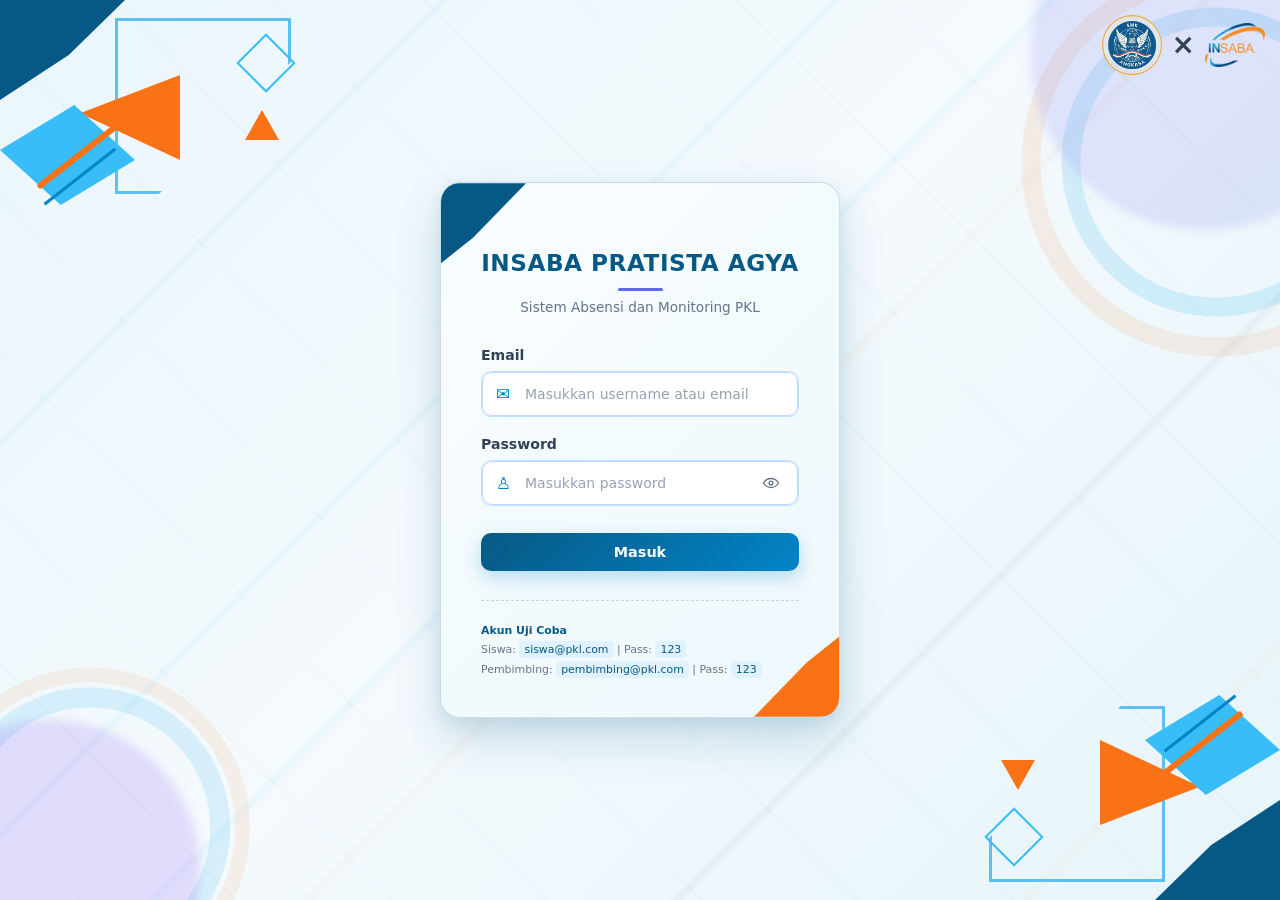
==== frontend/dashboard_admin.html @ 1a96eb21 "Update sistem PKL update delete pada dashboard pembibing, dashboard admin,penambahan foto tugas" ====
<!DOCTYPE html>
<html lang="id">
<head>
    <meta charset="UTF-8">
    <meta name="viewport" content="width=device-width, initial-scale=1.0">
    <title>Dashboard Admin - Sistem PKL</title>
    <link rel="stylesheet" href="css/style.css?v=1.6">
</head>
<body class="admin-page">

    <div class="admin-layout">

        <!-- Sidebar -->
        <aside class="admin-sidebar">
            <div class="sidebar-brand">
                <h2>PKL Admin</h2>
                <p>Sistem Monitoring PKL</p>
            </div>

            <nav class="sidebar-menu">
                <button type="button" class="sidebar-link active"
                    data-halaman="dashboard">
                    Dashboard
                </button>

                <button type="button" class="sidebar-link"
                    data-halaman="rekap-absensi">
                    Rekap Absensi
                </button>

                <button type="button" class="sidebar-link"
                    data-halaman="data-siswa">
                    Data Siswa
                </button>

                <button type="button" class="sidebar-link"
                    data-halaman="data-pembimbing">
                    Data Pembimbing
                </button>

                <button type="button" class="sidebar-link"
                    data-halaman="rekap-tugas">
                    Rekap Tugas
                </button>
            </nav>

            <div class="sidebar-footer">
                <button type="button" class="btn btn-danger"
                    id="btnLogout">
                    Keluar
                </button>
            </div>
        </aside>

        <!-- Area utama -->
        <div class="admin-content">

            <header class="navbar">
                <h3 id="judulHalaman">Dashboard Admin</h3>

                <div class="user-profile">
                    <div id="realtime-clock" class="realtime-clock">
                        <div id="clock-time">00:00:00 WIB</div>
                        <div id="clock-date">Memuat tanggal...</div>
                    </div>

                    <span id="adminNama">Admin</span>
                </div>
            </header>

            <main class="container">

                <!-- Dashboard -->
                <section class="admin-halaman" id="halaman-dashboard">
                    <section class="card">
                        <h2>Selamat Datang, <span id="adminNamaDashboard">Admin</span></h2>
                        <p>
                            Halaman ini digunakan untuk memantau data siswa,
                            pembimbing, dan rekap tugas PKL.
                        </p>
                        <p>
                            Admin hanya dapat melihat data dan tidak dapat
                            menambah, mengubah, atau menghapus data.
                        </p>
                    </section>

                    <section class="card">
                        <h2>Ringkasan Data</h2>

                        <div class="form-grid">
                            <div class="card">
                                <h3>Total Siswa</h3>
                                <h2 id="totalSiswa">-</h2>
                            </div>

                            <div class="card">
                                <h3>Total Pembimbing</h3>
                                <h2 id="totalPembimbing">-</h2>
                            </div>

                            <div class="card">
                                <h3>Total Tugas</h3>
                                <h2 id="totalTugas">-</h2>
                            </div>

                            <div class="card">
                                <h3>Tugas Selesai</h3>
                                <h2 id="tugasSelesai">-</h2>
                            </div>
                        </div>
                    </section>
                </section>

                <!-- Rekap Absensi -->
                <section class="admin-halaman" id="halaman-rekap-absensi" hidden>
                    <section class="card">
                        <h2>Rekap Absensi</h2>
                        <p>
                            Halaman untuk melihat data kehadiran siswa PKL.
                        </p>

                        <div class="table-responsive">
                            <table class="table">
                                <thead>
                                    <tr>
                                        <th>No.</th>
                                        <th>Nama Siswa</th>
                                        <th>Tanggal</th>
                                        <th>Jam Masuk</th>
                                        <th>Jam Keluar</th>
                                        <th>Status</th>
                                    </tr>
                                </thead>
                                <tbody id="tabelRekapAbsensi">
                                    <tr>
                                        <td colspan="6">
                                            Data absensi akan ditampilkan setelah
                                            dihubungkan ke backend.
                                        </td>
                                    </tr>
                                </tbody>
                            </table>
                        </div>
                    </section>
                </section>

                <!-- Data Siswa -->
                <section class="admin-halaman" id="halaman-data-siswa" hidden>
                    <section class="card" id="bagianDataSiswa">
                        <h2>Data Siswa</h2>
                        <p>Daftar siswa yang terdaftar dalam sistem PKL.</p>

                        <div class="table-responsive">
                            <table class="table">
                                <thead>
                                    <tr>
                                        <th>No.</th>
                                        <th>Nama Siswa</th>
                                        <th>NIS</th>
                                        <th>Kelas</th>
                                    </tr>
                                </thead>
                                <tbody id="tabelDataSiswa">
                                    <tr>
                                        <td colspan="4">
                                            Data siswa akan ditampilkan di sini.
                                        </td>
                                    </tr>
                                </tbody>
                            </table>
                        </div>
                    </section>
                </section>

                <!-- Data Pembimbing -->
                <section class="admin-halaman" id="halaman-data-pembimbing" hidden>
                    <section class="card" id="bagianDataPembimbing">
                        <h2>Data Pembimbing</h2>
                        <p>Daftar pembimbing yang terdaftar dalam sistem PKL.</p>

                        <div class="table-responsive">
                            <table class="table">
                                <thead>
                                    <tr>
                                        <th>No.</th>
                                        <th>Nama Pembimbing</th>
                                        <th>Asal Daerah</th>
                                        <th>Nomor Telepon</th>
                                    </tr>
                                </thead>
                                <tbody id="tabelDataPembimbing">
                                    <tr>
                                        <td colspan="4">
                                            Data pembimbing akan ditampilkan di sini.
                                        </td>
                                    </tr>
                                </tbody>
                            </table>
                        </div>
                    </section>
                </section>

                <!-- Rekap Tugas -->
                <section class="admin-halaman" id="halaman-rekap-tugas" hidden>
                    <section class="card" id="bagianRekapTugas">
                        <h2>Rekap Tugas PKL</h2>
                        <p>Pilih periode untuk melihat rekap tugas siswa.</p>

                        <div class="form-group">
                            <label for="periodeRekap">Periode Rekap</label>
                            <select id="periodeRekap">
                                <option value="hari">Harian</option>
                                <option value="minggu">Mingguan</option>
                                <option value="bulan">Bulanan</option>
                                <option value="semua">Keseluruhan</option>
                            </select>
                        </div>

                        <div class="form-grid">
                            <div class="form-group">
                                <label for="tanggalMulaiRekap">Tanggal Mulai</label>
                                <input type="date" id="tanggalMulaiRekap">
                            </div>

                            <div class="form-group">
                                <label for="tanggalAkhirRekap">Tanggal Selesai</label>
                                <input type="date" id="tanggalAkhirRekap">
                            </div>
                        </div>

                        <button type="button" class="btn btn-primary"
                            id="btnTampilkanRekap">
                            Tampilkan Rekap
                        </button>

                        <div class="table-responsive" style="margin-top: 1.5rem;">
                            <table class="table">
                                <thead>
                                    <tr>
                                        <th>No.</th>
                                        <th>Nama Siswa</th>
                                        <th>Judul Tugas</th>
                                        <th>Tanggal Mulai</th>
                                        <th>Deadline</th>
                                        <th>Status Progres</th>
                                    </tr>
                                </thead>
                                <tbody id="tabelRekapTugas">
                                    <tr>
                                        <td colspan="6">
                                            Data rekap akan ditampilkan di sini.
                                        </td>
                                    </tr>
                                </tbody>
                            </table>
                        </div>
                    </section>

                    <section class="card">
                        <h2>Ringkasan Status Tugas</h2>

                        <div class="table-responsive">
                            <table class="table">
                                <thead>
                                    <tr>
                                        <th>Status</th>
                                        <th>Jumlah Tugas</th>
                                    </tr>
                                </thead>
                                <tbody id="tabelStatusTugas">
                                    <tr>
                                        <td>Belum Mulai</td>
                                        <td id="jumlahPending">-</td>
                                    </tr>
                                    <tr>
                                        <td>Sedang Dikerjakan</td>
                                        <td id="jumlahProses">-</td>
                                    </tr>
                                    <tr>
                                        <td>Selesai</td>
                                        <td id="jumlahSelesai">-</td>
                                    </tr>
                                </tbody>
                            </table>
                        </div>
                    </section>
                </section>

            </main>
        </div>
    </div>

    <script src="js/api.js"></script>
    <script src="js/main.js"></script>
</body>
</html>
---- frontend/css/style.css ----
/* ==========================================
   1. COLOR VARIABLES
   ========================================== */
:root {
  --siswa-nav-bg: linear-gradient(135deg, #075985 0%, #0284c7 100%);
  --siswa-primary: #2563eb;
   --pembimbing-primary: #f97316;
  --pembimbing-primary-dark: #ea580c;
  --pembimbing-primary-light: #fff7ed;
  --pembimbing-border: #fed7aa;

  --siswa-primary-hover: #1d4ed8;
  --siswa-card-border: #bae6fd;
  --siswa-header-text: #1e3a8a;
  --siswa-accent-bg: #eff6ff;
  --siswa-focus-ring: rgba(37, 99, 235, 0.2);

  --color-success: #10b981;
  --color-warning: #f59e0b;
  --color-danger: #ef4444;
  --text-dark: #0f172a;
  --text-muted: #64748b;
}

/* ==========================================
   2. BASE RESET & BACKGROUND PATTERN
   ========================================== */
* {
  box-sizing: border-box;
  margin: 0;
  padding: 0;
  font-family: 'Poppins', 'Inter', 'Segoe UI', system-ui, sans-serif;
}

/* Pattern Background */
body.siswa-page.siswa-bg-pattern {
  min-height: 100vh;

  background:

    /* GARIS DIAGONAL CYAN */
    linear-gradient(
      135deg,
      transparent 0%,
      transparent 18%,
      rgba(14, 165, 233, 0.09) 18.2%,
      rgba(14, 165, 233, 0.09) 18.6%,
      transparent 18.8%
    ),

    /* GARIS DIAGONAL BIRU */
    linear-gradient(
      135deg,
      transparent 0%,
      transparent 42%,
      rgba(7, 89, 133, 0.07) 42.2%,
      rgba(7, 89, 133, 0.07) 42.6%,
      transparent 42.8%
    ),

    /* GARIS DIAGONAL ORANGE */
    linear-gradient(
      135deg,
      transparent 0%,
      transparent 65%,
      rgba(249, 115, 22, 0.08) 65.2%,
      rgba(249, 115, 22, 0.08) 65.6%,
      transparent 65.8%
    ),

    /* POLA GEOMETRI TIPIS */
    repeating-linear-gradient(
      45deg,
      transparent 0,
      transparent 75px,
      rgba(7, 89, 133, 0.025) 76px,
      rgba(7, 89, 133, 0.025) 77px,
      transparent 78px,
      transparent 150px
    ),

    /* LINGKARAN CYAN KANAN ATAS */
    radial-gradient(
      circle at 100% 0%,
      transparent 0,
      transparent 120px,
      rgba(14, 165, 233, 0.14) 121px,
      rgba(14, 165, 233, 0.14) 140px,
      transparent 141px
    ),

    /* LINGKARAN ORANGE KANAN ATAS */
    radial-gradient(
      circle at 100% 0%,
      transparent 0,
      transparent 155px,
      rgba(249, 115, 22, 0.09) 156px,
      rgba(249, 115, 22, 0.09) 172px,
      transparent 173px
    ),

    /* LINGKARAN CYAN KIRI BAWAH */
    radial-gradient(
      circle at 0% 100%,
      transparent 0,
      transparent 115px,
      rgba(56, 189, 248, 0.14) 116px,
      rgba(56, 189, 248, 0.14) 138px,
      transparent 139px
    ),

    /* LINGKARAN ORANGE KIRI BAWAH */
    radial-gradient(
      circle at 0% 100%,
      transparent 0,
      transparent 145px,
      rgba(249, 115, 22, 0.08) 146px,
      rgba(249, 115, 22, 0.08) 160px,
      transparent 161px
    ),

    /* WARNA DASAR */
    linear-gradient(
      135deg,
      #dff4fc 0%,
      #f3fafe 45%,
      #ffffff 60%,
      #e8f7fc 100%
    );

  background-attachment: fixed;
}

/* Layout Dashboard */
body.siswa-page {
  min-height: 100vh;
  color: #334155;
  display: block;
}

.container {
  max-width: 1100px;
  margin: 2.5rem auto;
  padding: 0 1.5rem;
  display: flex;
  flex-direction: column;
  gap: 2rem;
}

/* ==========================================
   3. AUTH / LOGIN PAGE (PASTI KETENGAH)
   ========================================== */
body.login-page {
  min-height: 100vh;
  display: flex !important;
  justify-content: center !important;
  align-items: center !important;
  margin: 0;
  padding: 1rem;
}

.auth-container {
  width: 100%;
  max-width: 420px;
  display: flex;
  justify-content: center;
}

.auth-card {
  width: 100%;
  background: #ffffff;
  padding: 2.5rem 2rem;
  border-radius: 16px;
  border: 1px solid var(--siswa-card-border);
  border-top: 5px solid var(--siswa-primary);
  box-shadow: 0 10px 25px -5px rgba(2, 132, 199, 0.15);
}

.auth-card h2 {
  font-size: 1.5rem;
  color: var(--siswa-header-text);
  font-weight: 700;
  margin-bottom: 0.3rem;
}

.subtitle {
  font-size: 0.88rem;
  color: var(--text-muted);
  margin-bottom: 1.8rem;
}

.form-group {
  margin-bottom: 1.2rem;
}

label {
  display: block;
  font-size: 0.88rem;
  font-weight: 600;
  color: #475569;
  margin-bottom: 0.5rem;
}

input {
  width: 100%;
  padding: 0.75rem 1rem;
  border: 1.5px solid #cbd5e1;
  border-radius: 10px;
  font-size: 0.9rem;
  background-color: #f8fafc;
  color: var(--text-dark);
}

input:focus {
  outline: none;
  background-color: #ffffff;
  border-color: var(--siswa-primary);
  box-shadow: 0 0 0 4px var(--siswa-focus-ring);
}

.btn {
  padding: 0.75rem 1.5rem;
  border: none;
  border-radius: 8px;
  cursor: pointer;
  font-weight: 600;
  font-size: 0.9rem;
  display: inline-flex;
  align-items: center;
  justify-content: center;
}

.btn-primary {
  background: var(--siswa-primary);
  color: #ffffff;
  width: 100%;
  margin-top: 0.5rem;
}

.demo-info {
  margin-top: 1.8rem;
  padding-top: 1.2rem;
  border-top: 1px dashed #cbd5e1;
  color: #475569;
  font-size: 0.82rem;
  line-height: 1.5;
}

.demo-info code {
  background: #f1f5f9;
  padding: 2px 6px;
  border-radius: 4px;
  color: var(--siswa-primary);
}

/* ==========================================
   4. HEADER / NAVBAR (DASHBOARD)
   ========================================== */
.navbar {
  background: var(--siswa-nav-bg);
  color: #ffffff;
  padding: 1.1rem 2.5rem;
  display: flex;
  justify-content: space-between;
  align-items: center;
  box-shadow: 0 4px 15px rgba(30, 58, 138, 0.25);
  position: sticky;
  top: 0;
  z-index: 100;
}

.navbar h3 {
  font-size: 1.3rem;
  font-weight: 700;
  color: #ffffff;
}





.user-profile {
  display: flex;
  align-items: center;
  gap: 1rem;
}

/* ==========================================
   5. CARDS & GRID LAYOUT
   ========================================== */
.stats-grid {
  display: grid;
  grid-template-columns: repeat(auto-fit, minmax(220px, 1fr));
  gap: 1.2rem;
}

.card {
  background: rgba(255, 255, 255, 0.96);
  padding: 2.2rem;
  border-radius: 16px;
  border: 1px solid var(--siswa-card-border);
  border-top: 5px solid var(--siswa-primary);
  box-shadow: 0 10px 25px -5px rgba(2, 132, 199, 0.08);
}

.card h2 {
  font-size: 1.35rem;
  color: var(--siswa-header-text);
  font-weight: 700;
  margin-bottom: 1.5rem;
  padding-bottom: 0.75rem;
  border-bottom: 2px solid var(--siswa-accent-bg);
}

/* ==========================================
   6. TABLES & FORMS (DASHBOARD)
   ========================================== */
.table-responsive {
  overflow-x: auto;
  border-radius: 10px;
  border: 1px solid #e2e8f0;
  margin-top: 0.8rem;
  background: #ffffff;
}

.table {
  width: 100%;
  border-collapse: collapse;
  text-align: left;
}


.table th {
  background-color: #dce3eb;
  color: #334155;
  padding: 0.95rem 1.1rem;
  font-size: 0.85rem;
  font-weight: 600;
  border-bottom: 2px solid #c2ccd8;
}


.table td {
  padding: 0.95rem 1.1rem;
  border-top: 1px solid #e2e8f0;
  font-size: 0.9rem;
}

.table th,
.table td {
  border: 1px solid #cbd5e1;
}


/* Semua baris isi tabel: biru sangat lembut */
.table tbody td {
  background-color: #F3F8FD !important;
  color: #334155;
}

/* Efek hover: sedikit lebih biru */
.table tbody tr:hover td {
  background-color: #EAF3FC !important;
}



textarea {
  width: 100%;
  padding: 0.75rem 1rem;
  border: 1.5px solid #cbd5e1;
  border-radius: 10px;
  font-size: 0.9rem;
  background-color: #f8fafc;
}

/* ==========================================
   EKSKLUSIF DASHBOARD SISWA (DESAIN GAMBAR 2)
   ========================================== */

/* Aksen garis biru tegak di samping judul h2 */
.card h2 {
  position: relative;
  padding-left: 1rem;
  border-bottom: none;
}

.card h2::before {
  content: '';
  position: absolute;
  left: 0;
  top: 15%;
  bottom: 15%;
  width: 5px;
  background-color: #2563eb;
  border-radius: 4px;
}

/* Tombol Absen Masuk & Absen Keluar BERWARNA */
.absen-actions {
  display: flex;
  gap: 1rem;
  margin-bottom: 1.5rem;
}

.absen-actions .btn-success {
  background-color: #10b981 !important;
  color: #ffffff !important;
  border: none;
  border-radius: 8px;
  padding: 0.75rem 1.5rem;
  font-weight: 600;
  box-shadow: 0 4px 6px -1px rgba(16, 185, 129, 0.3);
}

.absen-actions .btn-warning {
  background-color: #f59e0b !important;
  color: #ffffff !important;
  border: none;
  border-radius: 8px;
  padding: 0.75rem 1.5rem;
  font-weight: 600;
  box-shadow: 0 4px 6px -1px rgba(245, 158, 11, 0.3);
}

/* Layout Form Absensi Menyamping (Grid 2 Kolom) */
.form-grid {
  display: grid;
  grid-template-columns: 1fr 2fr;
  gap: 1.2rem;
  margin-bottom: 1.5rem;
}

select#statusAbsen {
  width: 100%;
  padding: 0.75rem 1rem;
  border: 1.5px solid #cbd5e1;
  border-radius: 10px;
  font-size: 0.9rem;
  background-color: #f8fafc;
}

/* Tombol Logout Merah Presisi */
.btn-danger {
  background-color: #ef4444 !important;
  color: #ffffff !important;
  border: none;
  border-radius: 6px;
  padding: 0.5rem 1rem;
  font-weight: 600;
}

/* Pilihan style untuk memastikan card login tidak melebar */
.auth-container {
  width: 100% !important;
  max-width: 400px !important;
  margin: 0 auto !important;
}

.auth-card {
  width: 100% !important;
  max-width: 400px !important;
  box-sizing: border-box !important;
}

/* Fix Responsive Card untuk Window Sempit / Preview VS Code */
.auth-card {
  box-sizing: border-box !important;
  width: 100% !important;
  max-width: 400px !important;
  margin: 0 auto !important;
}

@media (max-width: 480px) {
  body.login-page {
    padding: 0.5rem !important;
  }
  
  .auth-card {
    padding: 1.5rem 1rem !important; /* Memperkecil padding agar tidak sesak di layar sempit */
  }
}

/* ==========================================
   LOGIN INDEX - INSABA PRATISTA AGYA
   ========================================== */

body.login-page {
  background:

  /* GARIS DIAGONAL BIRU */
linear-gradient(
  135deg,
  transparent 0%,
  transparent 20%,
  rgba(14, 165, 233, 0.045) 20.2%,
  rgba(14, 165, 233, 0.045) 20.5%,
  transparent 20.7%
),

/* GARIS DIAGONAL BIRU 2 */
linear-gradient(
  135deg,
  transparent 0%,
  transparent 38%,
  rgba(14, 165, 233, 0.04) 38.2%,
  rgba(14, 165, 233, 0.04) 38.5%,
  transparent 38.7%
),

/* GARIS DIAGONAL ORANGE */
linear-gradient(
  135deg,
  transparent 0%,
  transparent 55%,
  rgba(249, 115, 22, 0.035) 55.2%,
  rgba(249, 115, 22, 0.035) 55.5%,
  transparent 55.7%
),

/* GARIS DIAGONAL BIRU 3 */
linear-gradient(
  135deg,
  transparent 0%,
  transparent 72%,
  rgba(14, 165, 233, 0.035) 72.2%,
  rgba(14, 165, 233, 0.035) 72.5%,
  transparent 72.7%
),

/* GARIS DIAGONAL ORANGE 2 */
linear-gradient(
  135deg,
  transparent 0%,
  transparent 88%,
  rgba(249, 115, 22, 0.03) 88.2%,
  rgba(249, 115, 22, 0.03) 88.5%,
  transparent 88.7%
),

    /* GARIS DIAGONAL BIRU */
    linear-gradient(
      135deg,
      transparent 0%,
      transparent 48%,
      rgba(14, 165, 233, 0.045) 48.2%,
      rgba(14, 165, 233, 0.045) 48.5%,
      transparent 48.7%
    ),

    /* GARIS DIAGONAL ORANGE */
    linear-gradient(
      135deg,
      transparent 0%,
      transparent 72%,
      rgba(249, 115, 22, 0.035) 72.2%,
      rgba(249, 115, 22, 0.035) 72.5%,
      transparent 72.7%
    ),

    /* POLA GEOMETRI TIPIS */
    repeating-linear-gradient(
      45deg,
      transparent 0,
      transparent 55px,
      rgba(7, 89, 133, 0.025) 56px,
      rgba(7, 89, 133, 0.025) 57px,
      transparent 58px,
      transparent 110px
    ),

    /* LINGKARAN KANAN ATAS */
    radial-gradient(
      circle at 95% 18%,
      transparent 0,
      transparent 135px,
      rgba(14, 165, 233, 0.14) 136px,
      rgba(14, 165, 233, 0.14) 154px,
      transparent 155px
    ),

    radial-gradient(
      circle at 95% 18%,
      transparent 0,
      transparent 175px,
      rgba(249, 115, 22, 0.10) 176px,
      rgba(249, 115, 22, 0.10) 194px,
      transparent 195px
    ),

    /* LINGKARAN KIRI BAWAH */
    radial-gradient(
      circle at 7% 92%,
      transparent 0,
      transparent 120px,
      rgba(14, 165, 233, 0.13) 121px,
      rgba(14, 165, 233, 0.13) 140px,
      transparent 141px
    ),

    radial-gradient(
      circle at 7% 92%,
      transparent 0,
      transparent 145px,
      rgba(249, 115, 22, 0.09) 146px,
      rgba(249, 115, 22, 0.09) 160px,
      transparent 161px
    ),

    /* WARNA DASAR */
    linear-gradient(
      135deg,
      #eaf6fc 0%,
      #f4fafd 48%,
      #e6f4fa 100%
    ) !important;

  min-height: 100vh;
}

.login-page .auth-container {
  width: 100% !important;
  max-width: 420px !important;
  margin: 0 auto !important;
}

.login-page .auth-card {
  background: #ffffff;
  border: none;
  border-top: none;
  border-radius: 18px;
  padding: 2.5rem 2.2rem;
  box-shadow: 0 20px 50px rgba(0, 0, 0, 0.3);
}

/* Nama perusahaan */
.login-page .auth-card h1 {
  text-align: center;
  color: #111827;
  font-size: 1.7rem;
  font-weight: 700;
  margin-bottom: 0.5rem;
  letter-spacing: 0.5px;
}

/* Deskripsi */
.login-page .subtitle {
  text-align: center;
  color: #64748b;
  font-size: 0.85rem;
  margin-bottom: 2rem;
}

/* Label */
.login-page .form-group label {
  color: #334155;
}

/* Input */
.login-page .form-group input {
  background: #f8fafc;
  border: 1.5px solid #cbd5e1;
}

.login-page .form-group input:focus {
  border-color: #6366f1;
  box-shadow: 0 0 0 4px rgba(99, 102, 241, 0.12);
}

/* Tombol Masuk */
.login-page .btn-primary {
  background: #6366f1;
  border-radius: 10px;
  transition: 0.2s ease;
}

.login-page .btn-primary:hover {
  background: #4f46e5;
  transform: translateY(-1px);
}

/* Akun uji coba */
.login-page .demo-info {
  color: #64748b;
}

.login-page .demo-info code {
  color: #6366f1;
  background: #eef2ff;
}

/* Dekorasi background login */
body.login-page::before,
body.login-page::after {
  content: "";
  position: fixed;
  border-radius: 50%;
  pointer-events: none;
  z-index: 0;
}

body.login-page::before {
  width: 350px;
  height: 350px;
  top: -120px;
  right: -100px;
  background: rgba(99, 102, 241, 0.15);
  filter: blur(5px);
}

body.login-page::after {
  width: 300px;
  height: 300px;
  bottom: -120px;
  left: -100px;
  background: rgba(124, 58, 237, 0.15);
  filter: blur(5px);
}

/* Card berada di atas dekorasi */
.login-page .auth-container {
  position: relative;
  z-index: 1;
}

/* ==========================================
   CARD LOGIN - MODERN
   ========================================== */

.login-page .auth-card {
  border: 1px solid rgba(255, 255, 255, 0.5);
  box-shadow:
    0 25px 60px rgba(0, 0, 0, 0.35),
    0 8px 25px rgba(99, 102, 241, 0.08);
}

/* Judul perusahaan */
.login-page .auth-card h1 {
  letter-spacing: 1px;
  font-size: 1.6rem;
}

/* Garis kecil di bawah judul */
.login-page .auth-card h1::after {
  content: "";
  display: block;
  width: 45px;
  height: 3px;
  background: #6366f1;
  border-radius: 10px;
  margin: 12px auto 0;
}

/* Input lebih nyaman */
.login-page .form-group input {
  transition: 0.2s ease;
}

.login-page .form-group input:hover {
  border-color: #a5b4fc;
}

/* Tombol */
.login-page .btn-primary {
  box-shadow: 0 8px 18px rgba(99, 102, 241, 0.25);
}

/* ==========================================
   INPUT LOGIN - WARNA
   ========================================== */

.login-page .form-group input {
  background: #eef2ff;
  border: 1.5px solid #c7d2fe;
  color: #1e1b4b;
  transition: all 0.2s ease;
}

.login-page .form-group input::placeholder {
  color: #818cf8;
}

.login-page .form-group input:hover {
  background: #e8edff;
  border-color: #a5b4fc;
}

.login-page .form-group input:focus {
  background: #ffffff;
  border-color: #6366f1;
  box-shadow: 0 0 0 4px rgba(99, 102, 241, 0.12);
}

/* ==========================================
   INPUT LOGIN - MODERN CORPORATE
   ========================================== */

.login-page .form-group {
  position: relative;
}

.login-page .form-group input {
  background: linear-gradient(135deg, #f5f7ff, #eef2ff);
  border: 1px solid #c7d2fe;
  border-radius: 10px;
  color: #1e1b4b;
  padding: 0.8rem 1rem;
  transition: all 0.2s ease;
}

.login-page .form-group input::placeholder {
  color: #7c83a8;
}

.login-page .form-group input:hover {
  border-color: #a5b4fc;
  background: #eef2ff;
}

.login-page .form-group input:focus {
  background: #ffffff;
  border-color: #6366f1;
  box-shadow: 0 0 0 4px rgba(99, 102, 241, 0.12);
}

/* ==========================================
   TOMBOL LOGIN
   ========================================== */

.login-page .btn-primary {
  background: linear-gradient(135deg, #6366f1, #7c3aed);
  border: none;
  border-radius: 10px;
  color: #ffffff;
  box-shadow: 0 8px 20px rgba(99, 102, 241, 0.28);
  transition: all 0.2s ease;
}

.login-page .btn-primary:hover {
  background: linear-gradient(135deg, #4f46e5, #6d28d9);
  box-shadow: 0 10px 24px rgba(99, 102, 241, 0.35);
  transform: translateY(-2px);
}

.login-page .btn-primary:active {
  transform: translateY(0);
}

/* ==========================================
   IKON DI DALAM INPUT
   ========================================== */

.login-page .input-icon {
  position: relative;
}

.login-page .input-icon span {
  position: absolute;
  left: 14px;
  top: 50%;
  transform: translateY(-50%);
  color: #6366f1;
  font-size: 17px;
  z-index: 2;
}

.login-page .input-icon input {
  padding-left: 42px;
}

/* ==========================================
   PASSWORD - IKON ORANG & MATA
   ========================================== */

.login-page .password-input input {
  padding-right: 45px;
}

.login-page .password-input .user-icon {
  color: #6366f1;
}

.login-page .toggle-password {
  position: absolute;
  right: 12px;
  top: 50%;
  transform: translateY(-50%);
  width: 30px;
  height: 30px;
  padding: 5px;
  border: none;
  background: transparent;
  cursor: pointer;

  display: flex;
  align-items: center;
  justify-content: center;
}

.login-page .toggle-password svg {
  width: 18px;
  height: 18px;
  fill: none;
  stroke: #6366f1;
  stroke-width: 1.8;
  stroke-linecap: round;
  stroke-linejoin: round;
}

.login-page .toggle-password:hover svg {
  stroke: #4f46e5;
}

/* ==========================================
   IKON MATA PASSWORD
   ========================================== */

.login-page .toggle-password {
  position: absolute;
  right: 12px;
  top: 50%;
  transform: translateY(-50%);

  width: 30px;
  height: 30px;
  padding: 5px;

  border: none;
  background: transparent;
  cursor: pointer;

  display: flex;
  align-items: center;
  justify-content: center;
}

.login-page .toggle-password svg {
  width: 18px;
  height: 18px;

  fill: none;
  stroke: #6366f1;
  stroke-width: 1.8;
  stroke-linecap: round;
  stroke-linejoin: round;
}

/* ==========================================
   LOGIN ERROR
   ========================================== */

.login-error {
  display: none;
  margin-top: 8px;
  color: #dc2626;
  font-size: 0.82rem;
  font-weight: 500;
}

/* ==========================================
   GEOMETRI POJOK LOGIN
   ========================================== */

body.login-page .geo {
  position: fixed;
  width: 300px;
  height: 230px;
  z-index: 0;
  pointer-events: none;
}

/* Kiri atas */
body.login-page .geo-top {
  top: 0;
  left: 0;
}

/* Kanan bawah */
body.login-page .geo-bottom {
  right: 0;
  bottom: 0;
}


/* Bentuk geometri */
body.login-page .shape {
  position: absolute;
  display: block;
}


/* Biru tua */
body.login-page .shape-blue {
  width: 125px;
  height: 100px;
  background: #075985;

  clip-path: polygon(
    0 0,
    100% 0,
    55% 55%,
    0 100%
  );
}


/* Orange */
body.login-page .shape-orange {
  width: 100px;
  height: 85px;
  background: #f97316;

  clip-path: polygon(
    100% 0,
    100% 100%,
    0 45%
  );
}


/* Biru muda */
body.login-page .shape-light {
  width: 135px;
  height: 100px;
  background: #38bdf8;

  clip-path: polygon(
    0 45%,
    55% 0,
    100% 55%,
    45% 100%
  );
}


/* ==========================================
   POSISI KIRI ATAS
   ========================================== */

body.login-page .geo-top .shape-blue {
  top: 0;
  left: 0;
}

body.login-page .geo-top .shape-orange {
  top: 75px;
  left: 80px;
}

body.login-page .geo-top .shape-light {
  top: 105px;
  left: 0;
}


/* ==========================================
   POSISI KANAN BAWAH
   ========================================== */

body.login-page .geo-bottom .shape-blue {
  right: 0;
  bottom: 0;
  transform: rotate(180deg);
}

body.login-page .geo-bottom .shape-orange {
  right: 80px;
  bottom: 75px;
  transform: rotate(180deg);
}

body.login-page .geo-bottom .shape-light {
  right: 0;
  bottom: 105px;
  transform: rotate(180deg);
}


/* Login tetap berada di atas geometri */
body.login-page .auth-container {
  position: relative;
  z-index: 2;
}

/* ==========================================
   GEOMETRI CORPORATE - RAPI
   ========================================== */

body.login-page .geo {
  width: 360px;
  height: 300px;
  position: fixed;
  overflow: visible;
  z-index: 0;
}


/* ==========================================
   GARIS GEOMETRI UTAMA
   ========================================== */

body.login-page .geo-top::before,
body.login-page .geo-bottom::before {
  content: "";
  position: absolute;

  width: 170px;
  height: 170px;

  border: 3px solid #0ea5e9;
  opacity: 0.65;

  clip-path: polygon(
    0 0,
    100% 0,
    100% 25%,
    25% 100%,
    0 100%
  );
}


/* kiri atas */
body.login-page .geo-top::before {
  top: 18px;
  left: 115px;
}


/* kanan bawah */
body.login-page .geo-bottom::before {
  right: 115px;
  bottom: 18px;
  transform: rotate(180deg);
}


/* ==========================================
   GARIS ORANGE
   ========================================== */

body.login-page .geo-top::after,
body.login-page .geo-bottom::after {
  content: "";
  position: absolute;

  width: 170px;
  height: 6px;

  background: #f97316;
  border-radius: 3px;

  transform: rotate(-38deg);
}


/* kiri atas */
body.login-page .geo-top::after {
  top: 132px;
  left: 20px;
}


/* kanan bawah */
body.login-page .geo-bottom::after {
  right: 20px;
  bottom: 132px;
  transform: rotate(-38deg);
}


/* ==========================================
   BENTUK KECIL
   ========================================== */

body.login-page .shape-small-blue {
  position: absolute;

  width: 42px;
  height: 42px;

  border: 2px solid #38bdf8;

  transform: rotate(45deg);
}


/* kiri atas */
body.login-page .geo-top .shape-small-blue {
  top: 42px;
  left: 245px;
}


/* kanan bawah */
body.login-page .geo-bottom .shape-small-blue {
  right: 245px;
  bottom: 42px;
  transform: rotate(45deg);
}


/* ==========================================
   SEGITIGA ORANGE
   ========================================== */

body.login-page .shape-small-orange {
  position: absolute;

  width: 0;
  height: 0;

  border-left: 17px solid transparent;
  border-right: 17px solid transparent;
  border-bottom: 30px solid #f97316;
}


/* kiri atas */
body.login-page .geo-top .shape-small-orange {
  top: 110px;
  left: 245px;
}


/* kanan bawah */
body.login-page .geo-bottom .shape-small-orange {
  right: 245px;
  bottom: 110px;
  transform: rotate(180deg);
}


/* ==========================================
   GARIS BIRU TIPIS
   ========================================== */

body.login-page .shape-small-light {
  position: absolute;

  width: 90px;
  height: 3px;

  background: #0284c7;

  transform: rotate(-38deg);
}


/* kiri atas */
body.login-page .geo-top .shape-small-light {
  top: 175px;
  left: 35px;
}


/* kanan bawah */
body.login-page .geo-bottom .shape-small-light {
  right: 35px;
  bottom: 175px;
  transform: rotate(-38deg);
}


/* ==========================================
   KOTAK DIAGONAL
   ========================================== */

body.login-page .geo-top .shape-light::after,
body.login-page .geo-bottom .shape-light::after {
  content: "";

  position: absolute;

  width: 48px;
  height: 48px;

  border: 2px solid #075985;

  transform: rotate(45deg);
}


/* kiri atas */
body.login-page .geo-top .shape-light::after {
  top: 40px;
  left: 185px;
}


/* kanan bawah */
body.login-page .geo-bottom .shape-light::after {
  right: 185px;
  bottom: 40px;
  transform: rotate(45deg);
}


/* ==========================================
   TITIK ORANGE
   ========================================== */

body.login-page .geo-top .shape-blue::after,
body.login-page .geo-bottom .shape-blue::after {
  content: "";

  position: absolute;

  width: 9px;
  height: 9px;

  background: #f97316;
  border-radius: 50%;
}


/* kiri atas */
body.login-page .geo-top .shape-blue::after {
  top: 105px;
  left: 220px;
}


/* kanan bawah */
body.login-page .geo-bottom .shape-blue::after {
  right: 220px;
  bottom: 105px;
}

/* ==========================================
   LOGIN CARD - INSABA CORPORATE
   ========================================== */

body.login-page .auth-card {
  background: rgba(255, 255, 255, 0.96);
  border: 1px solid rgba(7, 89, 133, 0.12);
  border-radius: 18px;

  box-shadow:
    0 20px 45px rgba(7, 89, 133, 0.14),
    0 4px 12px rgba(7, 89, 133, 0.08);

  padding: 38px 40px;
}


/* ==========================================
   JUDUL
   ========================================== */

body.login-page .auth-card h1 {
  color: #075985;
  font-weight: 700;
  letter-spacing: 0.5px;
}

body.login-page .auth-card .subtitle {
  color: #64748b;
}


/* ==========================================
   LABEL EMAIL & PASSWORD
   ========================================== */

body.login-page .form-group label {
  color: #334155;
  font-weight: 600;
}


/* ==========================================
   INPUT
   ========================================== */

body.login-page .input-icon {
  border: 1px solid #cbd5e1;
  background: #ffffff;
  border-radius: 10px;

  transition:
    border-color 0.2s ease,
    box-shadow 0.2s ease;
}


/* Icon kiri */
body.login-page .input-icon > span {
  color: #0284c7;
}


/* Saat input diklik */
body.login-page .input-icon:focus-within {
  border-color: #0284c7;

  box-shadow:
    0 0 0 3px rgba(14, 165, 233, 0.12);
}


/* Input text */
body.login-page .input-icon input {
  color: #1e293b;
  background: transparent;
}


/* Placeholder */
body.login-page .input-icon input::placeholder {
  color: #94a3b8;
}


/* ==========================================
   ICON PASSWORD
   ========================================== */

body.login-page .user-icon {
  color: #0284c7 !important;
}


/* Tombol mata */
body.login-page .toggle-password {
  color: #64748b;
}

body.login-page .toggle-password:hover {
  color: #0284c7;
}


/* SVG mata */
body.login-page .toggle-password svg {
  stroke: currentColor;
}


/* ==========================================
   TOMBOL MASUK
   ========================================== */

body.login-page .btn-primary {
  background: linear-gradient(
    135deg,
    #075985,
    #0284c7
  );

  border: none;
  border-radius: 10px;

  color: white;
  font-weight: 600;

  box-shadow:
    0 6px 15px rgba(2, 132, 199, 0.22);

  transition:
    transform 0.2s ease,
    box-shadow 0.2s ease;
}

body.login-page .btn-primary:hover {
  background: linear-gradient(
    135deg,
    #064e75,
    #0369a1
  );

  transform: translateY(-1px);

  box-shadow:
    0 8px 18px rgba(2, 132, 199, 0.28);
}


/* ==========================================
   AKUN UJI COBA
   ========================================== */

body.login-page .demo-info {
  color: #64748b;
}

body.login-page .demo-info strong {
  color: #075985;
}

body.login-page .demo-info code {
  color: #0284c7;
  background: #f0f9ff;
  border-radius: 4px;
  padding: 2px 5px;
}


/* ==========================================
   ERROR LOGIN
   ========================================== */

body.login-page .login-error {
  color: #dc2626;
}

/* ==========================================
   KARTU LOGIN - INSABA
   BIRU KIRI ATAS + ORANGE KANAN BAWAH
   ========================================== */

body.login-page .auth-card {
  position: relative;
  overflow: hidden;

  background: linear-gradient(
    135deg,
    #f8fdff 0%,
    #eef8fc 100%
  );

  border: 1px solid rgba(7, 89, 133, 0.18);
  border-radius: 20px;

  box-shadow:
    0 20px 45px rgba(7, 89, 133, 0.18),
    0 6px 16px rgba(7, 89, 133, 0.08);
}


/* ==========================================
   BIRU - POJOK KIRI ATAS
   ========================================== */

body.login-page .auth-card::before {
  content: "";

  position: absolute;
  top: 0;
  left: 0;

  width: 85px;
  height: 80px;

  background: #075985;

  clip-path: polygon(
    0 0,
    100% 0,
    68% 35%,
    38% 68%,
    0 100%
  );

  z-index: 1;
}


/* ==========================================
   ORANGE - POJOK KANAN BAWAH
   ========================================== */

body.login-page .auth-card::after {
  content: "";

  position: absolute;
  right: 0;
  bottom: 0;

  width: 85px;
  height: 80px;

  background: #f97316;

  clip-path: polygon(
    100% 0,
    100% 100%,
    0 100%,
    32% 65%,
    62% 32%
  );

  z-index: 1;
}


/* ==========================================
   ISI KARTU DI ATAS GEOMETRI
   ========================================== */

body.login-page .auth-card h1,
body.login-page .auth-card .subtitle,
body.login-page .auth-card form,
body.login-page .auth-card .demo-info {
  position: relative;
  z-index: 3;
}


/* ==========================================
   JUDUL
   ========================================== */

body.login-page .auth-card h1 {
  white-space: nowrap;
  text-align: center;

  color: #075985;
  font-size: 1.45rem;
  font-weight: 800;

  letter-spacing: 0.5px;

  margin-top: 28px;
  margin-bottom: 8px;
}


/* ==========================================
   INPUT
   ========================================== */

body.login-page .input-icon {
  background: #ffffff;
  border: 1px solid #bae6fd;
}

body.login-page .input-icon:focus-within {
  border-color: #0284c7;

  box-shadow:
    0 0 0 3px rgba(14, 165, 233, 0.12);
}


/* ICON */

body.login-page .input-icon > span,
body.login-page .user-icon {
  color: #0284c7 !important;
}


/* ==========================================
   TOMBOL
   ========================================== */

body.login-page .btn-primary {
  background: linear-gradient(
    135deg,
    #075985 0%,
    #0284c7 100%
  );

  border: none;
  border-radius: 10px;

  color: #ffffff;
  font-weight: 600;

  box-shadow:
    0 7px 18px rgba(2, 132, 199, 0.25);
}


/* ==========================================
   DEMO INFO
   ========================================== */

body.login-page .demo-info {
  color: #64748b;
}

body.login-page .demo-info strong {
  color: #075985;
}

body.login-page .demo-info code {
  color: #075985;
  background: #e0f2fe;

  border-radius: 4px;
  padding: 2px 5px;
}

.periode-info {
  display: flex;
  gap: 2rem;
}

.periode-date-card {
  width: 260px;
  display: flex;
  align-items: center;
  gap: 0.8rem;
  padding: 1rem;
  border-radius: 10px;
}

/* Tanggal Mulai - Hijau */
.periode-date-card:first-child {
  background: #e8f5e9;
}

.periode-date-card:first-child .periode-icon {
  color: #34a853;
}

.periode-date-card:first-child strong {
  color: #137333;
}

/* Tanggal Selesai - Oranye */
.periode-date-card:last-child {
  background: #fff3e0;
}

.periode-date-card:last-child .periode-icon {
  color: #f29900;
}

.periode-date-card:last-child strong {
  color: #b06000;
}

.periode-icon {
  font-size: 1.7rem;
}

.periode-date-content {
  display: flex;
  flex-direction: column;
  gap: 0.25rem;
}

.periode-date-content span {
  font-size: 0.9rem;
  color: #334155;
}

.periode-date-content strong {
  font-size: 1.05rem;
  font-weight: 600;
}

.periode-status.berjalan {
  background: #e8f5e9;
  color: #137333;
}

.periode-status.belum-mulai {
  background: #eaf4ff;
  color: #075985;
}

.periode-status.selesai {
  background: #f1f5f9;
  color: #475569;
}

.periode-header {
  position: relative;
}

.periode-status {
  position: absolute;
  top: 0;
  right: 0;
  padding: 0.45rem 0.8rem;
  border-radius: 999px;
  font-size: 0.85rem;
  font-weight: 600;
}

.periode-warning {
  margin-top: 1.5rem;
  padding: 1rem 1.2rem;
  display: flex;
  align-items: flex-start;
  gap: 0.8rem;
  background: #fff7ed;
  border: 1px solid #fed7aa;
  border-left: 4px solid #f97316;
  border-radius: 10px;
}

.warning-icon {
  font-size: 1.2rem;
}

.periode-warning strong {
  color: #c2410c;
  display: block;
  margin-bottom: 0.25rem;
}

.periode-warning p {
  margin: 0;
  color: #7c2d12;
  font-size: 0.9rem;
  line-height: 1.5;
}

/* ===== POP UP ABSENSI ===== */
.absen-popup {
  position: fixed;
  top: 25px;
  left: 50%;
  transform: translateX(-50%);
  min-width: 320px;
  max-width: 420px;
  padding: 1rem 1.2rem;
  background: #ffffff;
  border-radius: 12px;
  border-left: 5px solid #0284c7;
  box-shadow: 0 8px 25px rgba(15, 23, 42, 0.18);
  z-index: 9999;
}
.absen-popup-content {
  display: flex;
  align-items: center;
  gap: 0.9rem;
}

.absen-popup-icon {
  width: 40px;
  height: 40px;
  display: flex;
  align-items: center;
  justify-content: center;
  border-radius: 50%;
  background: #e0f2fe;
  color: #0284c7;
  font-size: 1.2rem;
  font-weight: 700;
}

.absen-popup-text strong {
  display: block;
  color: #0f172a;
  font-size: 0.95rem;
  margin-bottom: 0.2rem;
}

.absen-popup-text span {
  display: block;
  color: #64748b;
  font-size: 0.85rem;
}
/* Berhasil */
.absen-popup.success {
  border-left-color: #16a34a;
}

.absen-popup.success .absen-popup-icon {
  background: #dcfce7;
  color: #16a34a;
}

/* Sudah absen */
.absen-popup.warning {
  border-left-color: #f59e0b;
}

.absen-popup.warning .absen-popup-icon {
  background: #fef3c7;
  color: #d97706;
}

/* Gagal */
.absen-popup.error {
  border-left-color: #dc2626;
}

.absen-popup.error .absen-popup-icon {
  background: #fee2e2;
  color: #dc2626;
}

.absen-popup {
  animation: popupMasuk 0.3s ease-out;
}

@keyframes popupMasuk {
  from {
    opacity: 0;
    transform: translate(-50%, -15px);
  }

  to {
    opacity: 1;
    transform: translate(-50%, 0);
  }
}

.absen-popup {
  transition: opacity 0.3s ease, transform 0.3s ease;
}

.absen-popup::after {
  content: "";
  position: absolute;
  left: 0;
  bottom: 0;
  height: 3px;
  width: 100%;
  background: currentColor;
  border-radius: 0 0 12px 12px;
  animation: popupProgress 4s linear forwards;
}

@keyframes popupProgress {
  from {
    width: 100%;
  }

  to {
    width: 0%;
  }
}

.absen-popup {
  position: fixed;
  top: 25px;
  left: 50%;
  transform: translateX(-50%);
  min-width: 320px;
  max-width: 420px;
  padding: 1rem 1.2rem;
  background: #ffffff;
  border-radius: 12px;
  border-left: 5px solid #0284c7;
  box-shadow: 0 8px 25px rgba(15, 23, 42, 0.18);
  z-index: 9999;
  overflow: hidden;
}

/* ==========================================
   BACKGROUND DASHBOARD PEMBIMBING
   POLA GEOMETRIS RAMAI
   ORANGE + BIRU
   ========================================== */

body.pembimbing-page {
  min-height: 100vh;
  color: #334155;
  display: block;

  background:

    /* =====================================
       DIAGONAL ORANGE
       ===================================== */
    repeating-linear-gradient(
      135deg,
      transparent 0,
      transparent 70px,
      rgba(249, 115, 22, 0.14) 71px,
      rgba(249, 115, 22, 0.14) 75px,
      transparent 76px,
      transparent 145px
    ),

    /* =====================================
       DIAGONAL BIRU
       ===================================== */
    repeating-linear-gradient(
      45deg,
      transparent 0,
      transparent 90px,
      rgba(14, 165, 233, 0.13) 91px,
      rgba(14, 165, 233, 0.13) 95px,
      transparent 96px,
      transparent 180px
    ),

    /* =====================================
       GRID ORANGE HORIZONTAL
       ===================================== */
    repeating-linear-gradient(
      0deg,
      transparent 0,
      transparent 120px,
      rgba(249, 115, 22, 0.07) 121px,
      rgba(249, 115, 22, 0.07) 124px,
      transparent 125px
    ),

    /* =====================================
       GRID BIRU VERTIKAL
       ===================================== */
    repeating-linear-gradient(
      90deg,
      transparent 0,
      transparent 120px,
      rgba(14, 165, 233, 0.07) 121px,
      rgba(14, 165, 233, 0.07) 124px,
      transparent 125px
    ),

    /* =====================================
       LINGKARAN ORANGE KIRI ATAS
       ===================================== */
    radial-gradient(
      circle at 8% 12%,
      transparent 0,
      transparent 45px,
      rgba(249, 115, 22, 0.20) 46px,
      rgba(249, 115, 22, 0.20) 51px,
      transparent 52px,
      transparent 75px,
      rgba(249, 115, 22, 0.14) 76px,
      rgba(249, 115, 22, 0.14) 81px,
      transparent 82px,
      transparent 105px,
      rgba(249, 115, 22, 0.09) 106px,
      rgba(249, 115, 22, 0.09) 110px,
      transparent 111px
    ),

    /* =====================================
       LINGKARAN BIRU KANAN ATAS
       ===================================== */
    radial-gradient(
      circle at 92% 18%,
      transparent 0,
      transparent 50px,
      rgba(14, 165, 233, 0.20) 51px,
      rgba(14, 165, 233, 0.20) 56px,
      transparent 57px,
      transparent 82px,
      rgba(14, 165, 233, 0.14) 83px,
      rgba(14, 165, 233, 0.14) 88px,
      transparent 89px,
      transparent 115px,
      rgba(14, 165, 233, 0.09) 116px,
      rgba(14, 165, 233, 0.09) 120px,
      transparent 121px
    ),

    /* =====================================
       LINGKARAN ORANGE KIRI BAWAH
       ===================================== */
    radial-gradient(
      circle at 10% 88%,
      transparent 0,
      transparent 40px,
      rgba(249, 115, 22, 0.18) 41px,
      rgba(249, 115, 22, 0.18) 46px,
      transparent 47px,
      transparent 70px,
      rgba(249, 115, 22, 0.13) 71px,
      rgba(249, 115, 22, 0.13) 76px,
      transparent 77px,
      transparent 100px,
      rgba(249, 115, 22, 0.08) 101px,
      rgba(249, 115, 22, 0.08) 105px,
      transparent 106px
    ),

    /* =====================================
       LINGKARAN BIRU KANAN BAWAH
       ===================================== */
    radial-gradient(
      circle at 90% 88%,
      transparent 0,
      transparent 45px,
      rgba(14, 165, 233, 0.18) 46px,
      rgba(14, 165, 233, 0.18) 51px,
      transparent 52px,
      transparent 75px,
      rgba(14, 165, 233, 0.13) 76px,
      rgba(14, 165, 233, 0.13) 81px,
      transparent 82px,
      transparent 105px,
      rgba(14, 165, 233, 0.08) 106px,
      rgba(14, 165, 233, 0.08) 110px,
      transparent 111px
    ),

    /* =====================================
       TITIK ORANGE
       ===================================== */
    radial-gradient(
      circle,
      rgba(249, 115, 22, 0.18) 2px,
      transparent 3px
    ),

    /* =====================================
       TITIK BIRU
       ===================================== */
    radial-gradient(
      circle,
      rgba(14, 165, 233, 0.16) 2px,
      transparent 3px
    ),

    /* =====================================
       WARNA DASAR
       ===================================== */
    linear-gradient(
      135deg,
      #fff7ed 0%,
      #ffffff 45%,
      #f0f9ff 100%
    );

  background-size:
    auto,
    auto,
    auto,
    auto,
    auto,
    auto,
    auto,
    auto,
    35px 35px,
    45px 45px,
    auto;

  background-attachment: fixed;
}

body.pembimbing-page .navbar {
  background: linear-gradient(
    135deg,
    #000000 0%,
    #6471e6 45%,
    #ff6b00 100%
  );

  box-shadow: 0 4px 15px rgba(15, 23, 42, 0.25);
}
.login-logos {
  position: fixed !important;
  top: 15px !important;
  right: 15px !important;
  left: auto !important;
  bottom: auto !important;

  display: flex !important;
  flex-direction: row !important;
  align-items: center !important;

  gap: 8px !important;

  z-index: 9999 !important;
}

.login-corner-logo {
  position: static !important;
  width: 60px !important;
  height: 60px !important;
  object-fit: contain;
}

.logo-collab {
  font-size: 28px;
  font-weight: 600;
  color: #334155;
  line-height: 1;
  margin: 0 2px;
}


/* ===== PERIODE PKL - DASHBOARD SISWA ===== */

body.siswa-page .periode-card {
  padding: 0;
  overflow: hidden;
  border: 1px solid #dbe5ef;
  border-top: none;
  border-radius: 16px;
  background: #ffffff;
  box-shadow: 0 8px 24px rgba(15, 39, 71, 0.08);
}

/* Header biru navy */
body.siswa-page .periode-card .periode-header {
  display: flex;
  align-items: center;
  justify-content: space-between;
  flex-wrap: wrap;
  gap: 12px;
  padding: 24px;
  background: linear-gradient(120deg, #123456, #075985);
}

body.siswa-page .periode-card .periode-header h2 {
  margin: 0;
  color: #ffffff;
}

body.siswa-page .periode-card .periode-header h2::before {
  display: none;
}

/* Status periode */
body.siswa-page .periode-card .periode-status {
  display: inline-flex;
  align-items: center;
  padding: 7px 12px;
  border-radius: 20px;
  background: #d1fae5;
  color: #065f46;
  font-size: 13px;
  font-weight: 600;
}

/* Area tanggal */
body.siswa-page .periode-card .periode-info {
  display: grid;
  grid-template-columns: repeat(2, minmax(0, 1fr));
  gap: 16px;
  padding: 24px 24px 12px;
}

/* Kartu tanggal */
body.siswa-page .periode-card .periode-date-card {
  display: flex;
  align-items: center;
  gap: 14px;
  padding: 20px;
  border: 1px solid #bfdbfe;
  border-radius: 12px;
  background: #eff6ff;
  transition: transform 0.2s ease, box-shadow 0.2s ease;
}

body.siswa-page .periode-card .periode-date-card:nth-child(2) {
  border-color: #99f6e4;
  background: #f0fdfa;
}

body.siswa-page .periode-card .periode-date-card:hover {
  transform: translateY(-3px);
  box-shadow: 0 6px 16px rgba(15, 39, 71, 0.08);
}

/* Ikon tanggal */
body.siswa-page .periode-card .periode-icon {
  display: flex;
  align-items: center;
  justify-content: center;
  flex-shrink: 0;
  width: 46px;
  height: 46px;
  border-radius: 12px;
  background: #dbeafe;
  font-size: 23px;
}

body.siswa-page .periode-card .periode-date-card:nth-child(2) .periode-icon {
  background: #ccfbf1;
}

/* Teks tanggal */
body.siswa-page .periode-card .periode-date-content {
  display: flex;
  flex-direction: column;
  gap: 7px;
  min-width: 0;
}

body.siswa-page .periode-card .periode-date-content span {
  color: #475569;
  font-size: 12px;
  font-weight: 600;
  text-transform: uppercase;
  letter-spacing: 0.5px;
}

body.siswa-page .periode-card .periode-date-content strong {
  color: #1e3a8a;
  font-size: 18px;
  overflow-wrap: anywhere;
}

body.siswa-page .periode-card .periode-date-card:nth-child(2)
.periode-date-content strong {
  color: #115e59;
}

/* Pengingat oranye */
body.siswa-page .periode-card .periode-warning {
  display: flex;
  align-items: flex-start;
  gap: 12px;
  margin: 12px 24px 24px;
  padding: 18px;
  border: 1px solid #fed7aa;
  border-left: 5px solid #f97316;
  border-radius: 10px;
  background: #fff7ed;
}

body.siswa-page .periode-card .warning-icon {
  font-size: 22px;
}

body.siswa-page .periode-card .periode-warning strong {
  color: #9a3412;
}

body.siswa-page .periode-card .periode-warning p {
  margin: 6px 0 0;
  color: #7c4528;
  line-height: 1.7;
}

/* Tampilan HP */
@media (max-width: 600px) {
  body.siswa-page .periode-card .periode-header {
    padding: 20px;
  }

  body.siswa-page .periode-card .periode-info {
    grid-template-columns: 1fr;
    padding: 18px 16px 8px;
  }

  body.siswa-page .periode-card .periode-date-card {
    padding: 16px;
  }

  body.siswa-page .periode-card .periode-warning {
    margin: 12px 16px 18px;
  }
}

/* ===== PERIODE PKL: LAYOUT RAPI ===== */

body.siswa-page .periode-card {
  padding: 0;
  overflow: hidden;
  border-radius: 16px;
}

/* Header dan status */
body.siswa-page .periode-card .periode-header {
  display: flex;
  align-items: center;
  justify-content: space-between;
  gap: 20px;
  padding: 22px 28px;
  background: linear-gradient(120deg, #123456, #075985);
}

body.siswa-page .periode-card .periode-header h2 {
  margin: 0;
  color: #ffffff;
}

body.siswa-page .periode-card .periode-header h2::before {
  display: none;
}

body.siswa-page .periode-card .periode-status {
  position: static;
  flex-shrink: 0;
  margin: 0;
  padding: 8px 12px;
  border-radius: 20px;
  background: #d1fae5;
  color: #065f46;
  white-space: nowrap;
}

/* Area tanggal: tidak melebar berlebihan */
body.siswa-page .periode-card .periode-info {
  display: flex;
  justify-content: flex-start;
  align-items: stretch;
  gap: 20px;
  padding: 24px 28px 12px;
}

body.siswa-page .periode-card .periode-date-card {
  box-sizing: border-box;
  flex: 0 1 380px;
  width: 380px;
  min-width: 0;
  min-height: 100px;
  display: flex;
  align-items: center;
  gap: 14px;
  padding: 18px;
  border-radius: 12px;
}

body.siswa-page .periode-card .periode-date-card:nth-child(1) {
  background: #eff6ff;
  border: 1px solid #bfdbfe;
}

body.siswa-page .periode-card .periode-date-card:nth-child(2) {
  background: #f0fdfa;
  border: 1px solid #99f6e4;
}

body.siswa-page .periode-card .periode-icon {
  flex: 0 0 44px;
  width: 44px;
  height: 44px;
  display: flex;
  align-items: center;
  justify-content: center;
  border-radius: 12px;
  background: #dbeafe;
}

body.siswa-page .periode-card .periode-date-card:nth-child(2)
.periode-icon {
  background: #ccfbf1;
}

body.siswa-page .periode-card .periode-date-content {
  min-width: 0;
  display: flex;
  flex-direction: column;
  align-items: flex-start;
  gap: 7px;
}

body.siswa-page .periode-card .periode-date-content span {
  font-size: 12px;
  line-height: 1.4;
  color: #475569;
  font-weight: 600;
}

body.siswa-page .periode-card .periode-date-content strong {
  font-size: 17px;
  line-height: 1.4;
  overflow-wrap: anywhere;
  color: #1e40af;
}

body.siswa-page .periode-card .periode-date-card:nth-child(2)
.periode-date-content strong {
  color: #115e59;
}

/* Pengingat: tidak terlalu melebar */
body.siswa-page .periode-card .periode-warning {
  box-sizing: border-box;
  display: flex;
  align-items: flex-start;
  gap: 14px;
  margin: 12px 28px 24px;
  padding: 18px 20px;
  border: 1px solid #fed7aa;
  border-left: 5px solid #f97316;
  border-radius: 10px;
  background: #fff7ed;
}

body.siswa-page .periode-card .warning-icon {
  flex-shrink: 0;
  font-size: 22px;
}

body.siswa-page .periode-card .periode-warning strong {
  color: #9a3412;
}

body.siswa-page .periode-card .periode-warning p {
  margin: 6px 0 0;
  color: #7c4528;
  line-height: 1.7;
}

/* Tampilan laptop kecil dan HP */
@media (max-width: 700px) {
  body.siswa-page .periode-card .periode-header {
    flex-wrap: wrap;
    padding: 20px;
    gap: 12px;
  }

  body.siswa-page .periode-card .periode-info {
    flex-direction: column;
    gap: 12px;
    padding: 18px 16px 10px;
  }

  body.siswa-page .periode-card .periode-date-card {
    width: 100%;
    flex: 1 1 auto;
  }

  body.siswa-page .periode-card .periode-warning {
    margin: 12px 16px 18px;
  }
}

/* ===== HEADER MENU ABSENSI - SAMA DENGAN PERIODE PKL ===== */
body.siswa-page .container > section.card:nth-of-type(2) > h2 {
  background: linear-gradient(120deg, #123456 0%, #075985 100%);
  color: #ffffff;
  padding: 22px 28px;
  margin: -2.2rem -2.2rem 30px;
  border-radius: 11px 11px 0 0;
  font-size: 22px;
  font-weight: 700;
  line-height: 1.4;
  border: none;
  box-shadow: none;
}

/* Hilangkan garis dekoratif pada judul */
body.siswa-page .container > section.card:nth-of-type(2) > h2::before {
  display: none;
  content: none;
}

/* Hilangkan garis biru di atas kartu Menu Absensi */
body.siswa-page .container > section.card:nth-of-type(2) {
  border-top: none;
}

@media (max-width: 600px) {
  body.siswa-page .container > section.card:nth-of-type(2) > h2 {
    margin: -1.5rem -1.5rem 24px;
    padding: 18px;
    font-size: 20px;
  }
}

/* ===== MEMPERINDAH ISI MENU ABSENSI ===== */

/* Area tombol */
body.siswa-page #formAbsensi {
  background: #f4f9fd;
  border: 1px solid #d8eaf5;
  border-radius: 12px;
  padding: 20px;
  margin-top: 22px;
}

/* Jarak area tombol dari form */
body.siswa-page .absen-actions {
  display: flex;
  flex-wrap: wrap;
  gap: 14px;
  margin-bottom: 20px;
}

/* Label form */
body.siswa-page #formAbsensi label {
  color: #164e72;
  font-weight: 600;
  margin-bottom: 8px;
}

/* Input dan pilihan status */
body.siswa-page #formAbsensi input,
body.siswa-page #formAbsensi select {
  border: 1px solid #cbdfea;
  border-radius: 8px;
  background: #ffffff;
  padding: 12px 14px;
  color: #183b53;
  transition: border-color 0.2s, box-shadow 0.2s;
}

/* Efek saat input dipilih */
body.siswa-page #formAbsensi input:focus,
body.siswa-page #formAbsensi select:focus {
  outline: none;
  border-color: #0284c7;
  box-shadow: 0 0 0 3px rgba(2, 132, 199, 0.12);
}

/* Judul riwayat absensi */
body.siswa-page .container > section.card:nth-of-type(2) h3 {
  color: #164e72;
  border-left: 4px solid #38bdf8;
  padding-left: 12px;
  margin-top: 28px;
  margin-bottom: 16px;
}

/* Tabel riwayat */
body.siswa-page #tabelAbsensiSiswa {
  background: #ffffff;
}

body.siswa-page #tabelAbsensiSiswa tr {
  transition: background-color 0.2s;
}

body.siswa-page #tabelAbsensiSiswa tr:hover {
  background: #f0f9ff;
}

/* ===== HEADER MENU TUGAS & LAPORAN HARIAN ===== */

body.siswa-page .container > section.card:has(#formLaporan) {
  padding: 0;
  overflow: hidden;
  border: 1px solid #bae6fd;
  border-top: none;
  border-radius: 18px;
  background: #ffffff;
}

/* Header biru gradasi */
body.siswa-page .container > section.card:has(#formLaporan) > h2 {
  margin: 0;
  padding: 32px 36px;
  background: linear-gradient(115deg, #153957 0%, #075985 55%, #0284c7 100%);
  color: #ffffff;
  border: none;
  border-radius: 0;
}

/* Hilangkan aksen vertikal judul lama */
body.siswa-page .container > section.card:has(#formLaporan) > h2::before {
  display: none;
}

/* Isi kartu tetap putih dengan jarak rapi */
body.siswa-page .container > section.card:has(#formLaporan) > form,
body.siswa-page .container > section.card:has(#formLaporan) > h3,
body.siswa-page .container > section.card:has(#formLaporan) > .table-responsive {
  margin-left: 36px;
  margin-right: 36px;
}

body.siswa-page .container > section.card:has(#formLaporan) > form {
  margin-top: 28px;
}

body.siswa-page .container > section.card:has(#formLaporan) > .table-responsive {
  margin-bottom: 30px;
}

@media (max-width: 600px) {
  body.siswa-page .container > section.card:has(#formLaporan) > h2 {
    padding: 24px 20px;
  }

  body.siswa-page .container > section.card:has(#formLaporan) > form,
  body.siswa-page .container > section.card:has(#formLaporan) > h3,
  body.siswa-page .container > section.card:has(#formLaporan) > .table-responsive {
    margin-left: 16px;
    margin-right: 16px;
  }
}

/* ===== HEADER TUGAS DARI PEMBIMBING ===== */

body.siswa-page .container > section.card:has(#tabelTugasSiswa) {
  padding: 0;
  overflow: hidden;
  border: 1px solid #bae6fd;
  border-top: none;
  border-radius: 18px;
  background: #ffffff;
}

/* Header biru gradasi */
body.siswa-page .container > section.card:has(#tabelTugasSiswa) > h2 {
  margin: 0;
  padding: 32px 36px;
  background: linear-gradient(
    115deg,
    #153957 0%,
    #075985 55%,
    #0284c7 100%
  );
  color: #ffffff;
  border: none;
  border-radius: 0;
}

/* Hilangkan garis biru vertikal di judul */
body.siswa-page .container > section.card:has(#tabelTugasSiswa) > h2::before {
  display: none;
}

/* Beri jarak pada tabel */
body.siswa-page .container > section.card:has(#tabelTugasSiswa) > .table-responsive {
  margin: 28px 36px 30px;
}

/* Tampilan layar kecil */
@media (max-width: 600px) {
  body.siswa-page .container > section.card:has(#tabelTugasSiswa) > h2 {
    padding: 24px 20px;
  }

  body.siswa-page .container > section.card:has(#tabelTugasSiswa) > .table-responsive {
    margin: 20px 16px 24px;
  }
}

body.siswa-page #formLaporan button[type="submit"] {
  background: #0891A2 !important;
  color: #FFFFFF !important;
  border: 1px solid #0891A2 !important;
}

body.siswa-page #formLaporan button[type="submit"]:hover {
  background: #0E7490 !important;
  border-color: #0E7490 !important;
}

/* Deadline tugas - gaya minimalis */
.deadline-info {
    display: flex;
    flex-direction: column;
    align-items: flex-start;
    gap: 7px;
    min-width: 155px;
}

.deadline-tanggal {
    display: flex;
    align-items: center;
    gap: 8px;
    color: #334155;
    font-size: 14px;
    font-weight: 600;
}

.deadline-icon {
    display: inline-flex;
    align-items: center;
    justify-content: center;
    width: 28px;
    height: 28px;
    border-radius: 7px;
    background: #f1f5f9;
    color: #64748b;
    font-size: 14px;
    flex-shrink: 0;
}

.deadline-badge {
    display: inline-flex;
    align-items: center;
    padding: 4px 9px;
    border-radius: 5px;
    font-size: 11px;
    font-weight: 600;
    border: 1px solid transparent;
}

.deadline-aman {
    color: #166534;
    background: #f0fdf4;
    border-color: #dcfce7;
}

.deadline-dekat {
    color: #92400e;
    background: #fffbeb;
    border-color: #fef3c7;
}

.deadline-lewat {
    color: #991b1b;
    background: #fef2f2;
    border-color: #fee2e2;
}

/* Notifikasi progress tugas */
.toast-notifikasi {
    position: fixed;
    top: 24px;
    right: 24px;
    z-index: 99999;

    display: flex;
    align-items: center;
    gap: 14px;

    width: max-content;
    max-width: calc(100% - 48px);
    padding: 18px 22px;

    background: #ffffff;
    color: #172033;
    border-left: 5px solid #10b981;
    border-radius: 16px;

    box-shadow: 0 10px 30px rgba(0, 0, 0, 0.15);
    font-family: Arial, sans-serif;
    font-size: 15px;

    animation: toastMasuk 0.3s ease;
}

.toast-notifikasi .toast-icon {
    display: flex;
    align-items: center;
    justify-content: center;

    width: 42px;
    height: 42px;
    flex-shrink: 0;

    border-radius: 50%;
    background: #d1fae5;
    color: #059669;

    font-size: 23px;
    font-weight: bold;
}

.toast-notifikasi .toast-teks {
    font-weight: 600;
}

@keyframes toastMasuk {
    from {
        opacity: 0;
        transform: translateY(-12px);
    }
    to {
        opacity: 1;
        transform: translateY(0);
    }
}

/* Dropdown status progress tugas */
.status-progress {
    min-width: 175px;
    padding: 10px 34px 10px 14px;
    border: 1px solid #d1d5db;
    border-radius: 12px;
    background-color: #ffffff;
    color: #374151;
    font-size: 13px;
    font-weight: 600;
    cursor: pointer;
    outline: none;
    transition: all 0.2s ease;
}

.status-progress:hover {
    border-color: #9ca3af;
}

.status-progress:focus {
    border-color: #6366f1;
    box-shadow: 0 0 0 3px rgba(99, 102, 241, 0.12);
}

/* Belum mulai */
.status-progress.status-pending {
    background-color: #f3f4f6;
    border-color: #d1d5db;
    color: #4b5563;
}

/* Sedang dikerjakan */
.status-progress.status-proses {
    background-color: #fff7ed;
    border-color: #fed7aa;
    color: #c2410c;
}

/* Selesai */
.status-progress.status-selesai {
    background-color: #ecfdf5;
    border-color: #a7f3d0;
    color: #047857;
}

/* Status selesai tetap terkunci */
.status-progress:disabled {
    cursor: not-allowed;
    opacity: 0.9;
}

/* Tombol Setujui pada tabel review laporan */
.btn-success {
  background: linear-gradient(135deg, #16a34a, #15803d);
  color: #ffffff;
  border: none;
  border-radius: 8px;
  padding: 8px 16px;
  font-size: 13px;
  font-weight: 600;
  cursor: pointer;
  box-shadow: 0 3px 6px rgba(22, 163, 74, 0.18);
  transition: all 0.2s ease;
}

.btn-success:hover {
  background: linear-gradient(135deg, #15803d, #166534);
  box-shadow: 0 5px 10px rgba(22, 163, 74, 0.25);
  transform: translateY(-1px);
}

.btn-success:active {
  transform: translateY(0);
  box-shadow: none;
}

/* Modal komentar biru modern */
.komentar-modal-overlay {
  position: fixed;
  inset: 0;
  z-index: 99999;
  display: flex;
  align-items: center;
  justify-content: center;
  padding: 20px;
  background: rgba(35, 55, 85, 0.38);
  backdrop-filter: blur(5px);
}

.komentar-modal {
  width: 100%;
  max-width: 440px;
  box-sizing: border-box;
  padding: 26px;
  border: 1px solid #dbeafe;
  border-radius: 18px;
  background: #fff;
  box-shadow: 0 20px 55px rgba(59, 130, 246, 0.18);
  animation: komentarMasuk 0.2s ease-out;
}

.komentar-modal-heading {
  display: flex;
  align-items: center;
  gap: 14px;
  margin-bottom: 24px;
}

.komentar-modal-icon {
  display: grid;
  place-items: center;
  flex-shrink: 0;
  width: 48px;
  height: 48px;
  border-radius: 14px;
  background: linear-gradient(135deg, #dbeafe, #bfdbfe);
  color: #2563eb;
  font-size: 24px;
}

.komentar-modal-heading h3 {
  margin: 0 0 6px;
  color: #263b59;
  font-size: 19px;
}

.komentar-modal-heading p {
  margin: 0;
  color: #718096;
  font-size: 13px;
}

.komentar-modal label {
  display: block;
  margin-bottom: 9px;
  color: #334b6b;
  font-size: 13px;
  font-weight: 600;
}

.komentar-modal textarea {
  display: block;
  width: 100%;
  box-sizing: border-box;
  padding: 13px;
  border: 1px solid #d5dfed;
  border-radius: 11px;
  background: #f8faff;
  color: #263b59;
  font: inherit;
  font-size: 14px;
  resize: vertical;
  outline: none;
  transition: 0.2s;
}

.komentar-modal textarea:focus {
  border-color: #7ba7ef;
  background: #fff;
  box-shadow: 0 0 0 3px rgba(96, 165, 250, 0.16);
}

.komentar-modal textarea::placeholder {
  color: #9aa9bd;
}

.komentar-modal-actions {
  display: flex;
  justify-content: flex-end;
  gap: 10px;
  margin-top: 22px;
}

.komentar-modal-actions button {
  padding: 11px 16px;
  border: none;
  border-radius: 9px;
  font-size: 13px;
  font-weight: 600;
  cursor: pointer;
  transition: 0.2s;
}

.komentar-cancel {
  background: #edf2f8;
  color: #53657d;
}

.komentar-cancel:hover {
  background: #e0e8f3;
}

.komentar-submit {
  background: linear-gradient(135deg, #6da2f5, #4382e8);
  color: #fff;
  box-shadow: 0 4px 12px rgba(67, 130, 232, 0.2);
}

.komentar-submit:hover {
  background: linear-gradient(135deg, #568fe9, #3472d4);
  transform: translateY(-1px);
}

@keyframes komentarMasuk {
  from {
    opacity: 0;
    transform: translateY(8px);
  }
  to {
    opacity: 1;
    transform: translateY(0);
  }
}

@media (max-width: 480px) {
  .komentar-modal {
    padding: 20px;
  }

  .komentar-modal-actions {
    flex-direction: column-reverse;
  }

  .komentar-modal-actions button {
    width: 100%;
  }
}

/* Notifikasi review laporan */
.absen-popup.success {
  position: fixed;
  top: 24px;
  right: 24px;
  z-index: 100000;
  width: min(380px, calc(100vw - 48px));
  box-sizing: border-box;
  padding: 17px 20px;
  border: 1px solid #dbeafe;
  border-left: 5px solid #6099ed;
  border-radius: 14px;
  background: linear-gradient(135deg, #ffffff, #eff6ff);
  color: #29466d;
  box-shadow: 0 12px 35px rgba(59, 130, 246, 0.16);
  animation: reviewPopupMasuk 0.35s ease-out;
}

.absen-popup.success .absen-popup-content {
  display: flex;
  align-items: center;
  gap: 13px;
}

.absen-popup.success .absen-popup-icon {
  display: grid;
  place-items: center;
  flex-shrink: 0;
  width: 42px;
  height: 42px;
  border-radius: 12px;
  background: #dbeafe;
  color: #3478d4;
  font-size: 23px;
  font-weight: 700;
}

.absen-popup.success .absen-popup-text {
  display: flex;
  flex-direction: column;
  gap: 5px;
}

.absen-popup.success .absen-popup-text strong {
  color: #28558f;
  font-size: 15px;
}

.absen-popup.success .absen-popup-text span {
  color: #647b98;
  font-size: 13px;
  line-height: 1.5;
}

@keyframes reviewPopupMasuk {
  from {
    opacity: 0;
    transform: translateX(18px);
  }
  to {
    opacity: 1;
    transform: translateX(0);
  }
}

@media (max-width: 480px) {
  .absen-popup.success {
    top: 14px;
    right: 12px;
    width: calc(100vw - 24px);
  }
}
/* Pilihan siswa yang kecil dan elegan */
#siswaPkl,
#siswaTugas {
  width: auto;
  max-width: 100%;
  min-height: 36px;
  padding: 6px 10px;
  border: 1px solid #dbe3ef;
  border-radius: 7px;
  background: #f8fafc;
  color: #334155;
  font-size: 13px;
  cursor: pointer;
  transition: border-color 0.2s ease, box-shadow 0.2s ease;
}

#siswaPkl:hover,
#siswaTugas:hover {
  border-color: #93b4f5;
  background: #ffffff;
}

#siswaPkl:focus,
#siswaTugas:focus {
  outline: none;
  border-color: #3b82f6;
  box-shadow: 0 0 0 2px rgba(59, 130, 246, 0.12);
}

/* Deadline - jelas dan tetap ringkas */
#deadlineTugas {
  width: auto;
  max-width: 100%;
  min-height: 38px;
  padding: 7px 10px;
  border: 1px solid #93b4f5;
  border-radius: 8px;
  background-color: #eef4ff;
  color: #1e3a8a;
  font-family: inherit;
  font-size: 13px;
  font-weight: 500;
  cursor: pointer;
  transition: all 0.2s ease;
}

#deadlineTugas:hover {
  border-color: #3b82f6;
  background-color: #e0ebff;
}

#deadlineTugas:focus {
  outline: none;
  border-color: #2563eb;
  background-color: #ffffff;
  box-shadow: 0 0 0 3px rgba(37, 99, 235, 0.15);
}


/* FIX: Header Periode PKL memenuhi lebar card */
body.pembimbing-page section.card.periode-pkl-pembimbing {
  padding-top: 0 !important;
  overflow: hidden !important;
}

body.pembimbing-page section.card.periode-pkl-pembimbing > .periode-header {
  display: block !important;
  width: calc(100% + 70px) !important;
  box-sizing: border-box !important;
  margin: 0 0 20px -35px !important;
  padding: 18px 24px !important;
  background: linear-gradient(135deg, #2563eb 0%, #7c3aed 100%) !important;
  border-radius: 12px 12px 0 0 !important;
  box-shadow: 0 4px 12px rgba(79, 70, 229, 0.2) !important;
}

body.pembimbing-page section.card.periode-pkl-pembimbing > .periode-header h2 {
  color: #ffffff !important;
  margin: 0 !important;
  font-size: 20px !important;
  font-weight: 600 !important;
}

/* HEADER GRADASI BIRU-UNGU UNTUK SEMUA CARD PEMBIMBING */

/* Potong gradasi tepat pada batas card */
body.pembimbing-page main.container > section.card {
  overflow: hidden;
}

/* Header Periode PKL */
body.pembimbing-page section.card.periode-pkl-pembimbing {
  padding-top: 0 !important;
}

/* Header Menu Beri Tugas, Rekap Absensi,
   Status Progress, dan Pantau & Review */
body.pembimbing-page main.container > section.card:not(.periode-pkl-pembimbing) > h2 {
  display: block;
  box-sizing: content-box;
  width: calc(100% + 70px);
  margin: -40px 0 24px -35px;
  padding: 18px 24px;
  background: linear-gradient(135deg, #2563eb 0%, #7c3aed 100%);
  color: #ffffff;
  font-size: 20px;
  font-weight: 600;
  line-height: 1.4;
  border-radius: 12px 12px 0 0;
  box-shadow: 0 4px 12px rgba(79, 70, 229, 0.2);
}


.register-link {
  margin-top: 5px !important;
  margin-bottom: 0 !important;
  text-align: center !important;
  font-size: 10px !important;
  line-height: 1.4 !important;
}

.register-link a {
  display: inline-block;
  font-size: 10px !important;
  line-height: 1.4 !important;
  color: #2563eb;
  text-decoration: none;
  padding: 0;
}

.register-link a:hover {
  text-decoration: underline;
}

.register-grid {
  display: grid;
  grid-template-columns: repeat(2, minmax(0, 1fr));
  gap: 0 16px;
}

.register-grid .form-group {
  margin-bottom: 10px;
  min-width: 0;
}

.register-grid input,
.register-grid select {
  width: 100%;
  box-sizing: border-box;
}

@media (max-width: 600px) {
  .register-grid {
    grid-template-columns: 1fr;
  }
}


/* =====================================
   DASHBOARD ADMIN - SISTEM PKL
===================================== */

* {
    box-sizing: border-box;
    margin: 0;
    padding: 0;
}

:root {
    --primary: #2563eb;
    --primary-dark: #1d4ed8;
    --background: #f4f7fb;
    --surface: #ffffff;
    --text: #1e293b;
    --muted: #64748b;
    --border: #e2e8f0;
    --sidebar: #172554;
}

body {
    font-family: Arial, Helvetica, sans-serif;
    background: var(--background);
    color: var(--text);
    font-size: 14px;
}

button,
input,
select {
    font: inherit;
}

button {
    cursor: pointer;
}

.admin-layout {
    display: flex;
    min-height: 100vh;
}

/* SIDEBAR */

.sidebar {
    width: 250px;
    min-width: 250px;
    background: var(--sidebar);
    color: #fff;
    padding: 25px 16px;
    display: flex;
    flex-direction: column;
}

.sidebar-brand {
    padding: 0 12px 30px;
    border-bottom: 1px solid rgba(255,255,255,.12);
}

.sidebar-brand h2 {
    font-size: 23px;
    margin-bottom: 7px;
}

.sidebar-brand p {
    font-size: 12px;
    color: #bfdbfe;
}

.sidebar-nav {
    display: flex;
    flex-direction: column;
    gap: 8px;
    margin-top: 28px;
}

.nav-item {
    width: 100%;
    border: none;
    border-radius: 8px;
    background: transparent;
    color: #dbeafe;
    text-align: left;
    padding: 13px 14px;
    display: flex;
    align-items: center;
    gap: 12px;
    transition: .2s;
}

.nav-item span {
    width: 20px;
    text-align: center;
    font-size: 18px;
}

.nav-item:hover,
.nav-item.active {
    background: var(--primary);
    color: #fff;
}

.sidebar-footer {
    margin-top: auto;
    padding-top: 25px;
}

.btn-logout {
    width: 100%;
    padding: 12px;
    border: 1px solid rgba(255,255,255,.2);
    border-radius: 8px;
    color: #fff;
    background: rgba(255,255,255,.08);
    text-align: left;
}

.btn-logout:hover {
    background: #b91c1c;
}

/* MAIN CONTENT */

.main-content {
    flex: 1;
    min-width: 0;
    padding: 28px;
}

.topbar {
    display: flex;
    align-items: center;
    justify-content: space-between;
    gap: 20px;
    margin-bottom: 28px;
}

.topbar h1 {
    font-size: 27px;
    margin-bottom: 8px;
}

.topbar p {
    color: var(--muted);
}

.admin-profile {
    display: flex;
    align-items: center;
    gap: 11px;
}

.profile-avatar {
    width: 43px;
    height: 43px;
    border-radius: 50%;
    display: grid;
    place-items: center;
    background: #dbeafe;
    color: var(--primary-dark);
    font-weight: bold;
    font-size: 19px;
}

.admin-profile strong,
.admin-profile span {
    display: block;
}

.admin-profile strong {
    margin-bottom: 5px;
}

.admin-profile span {
    color: var(--muted);
    font-size: 12px;
}

/* PAGE NAVIGATION */

.page-section {
    display: none;
}

.page-section.active {
    display: block;
}

.welcome-section {
    background: linear-gradient(120deg, #1d4ed8, #3b82f6);
    color: white;
    padding: 27px;
    border-radius: 14px;
    margin-bottom: 24px;
}

.welcome-section h2 {
    font-size: 23px;
    margin-bottom: 10px;
}

.welcome-section p {
    line-height: 1.7;
    color: #eff6ff;
}

/* STATISTICS */

.stats-grid {
    display: grid;
    grid-template-columns: repeat(4, minmax(0, 1fr));
    gap: 18px;
    margin-bottom: 24px;
}

.stat-card {
    background: var(--surface);
    border: 1px solid var(--border);
    border-radius: 12px;
    padding: 21px;
    display: flex;
    align-items: center;
    gap: 15px;
    min-width: 0;
}

.stat-icon {
    width: 48px;
    height: 48px;
    min-width: 48px;
    border-radius: 12px;
    display: grid;
    place-items: center;
    font-size: 20px;
    font-weight: bold;
}

.siswa-icon {
    color: #1d4ed8;
    background: #dbeafe;
}

.pembimbing-icon {
    color: #047857;
    background: #d1fae5;
}

.tugas-icon {
    color: #7c3aed;
    background: #ede9fe;
}

.selesai-icon {
    color: #15803d;
    background: #dcfce7;
}

.stat-card p {
    color: var(--muted);
    margin-bottom: 7px;
}

.stat-card h3 {
    font-size: 27px;
    margin-bottom: 6px;
}

.stat-card span {
    color: var(--muted);
    font-size: 11px;
}

/* CONTENT CARDS */

.content-card {
    background: var(--surface);
    border: 1px solid var(--border);
    border-radius: 12px;
    padding: 23px;
    margin-bottom: 24px;
    min-width: 0;
}

.section-heading {
    display: flex;
    align-items: center;
    justify-content: space-between;
    flex-wrap: wrap;
    gap: 15px;
    margin-bottom: 22px;
}

.section-heading h2 {
    font-size: 19px;
    margin-bottom: 7px;
}

.section-heading p {
    color: var(--muted);
    line-height: 1.5;
}

.btn-primary {
    background: var(--primary);
    color: white;
    border: none;
    border-radius: 8px;
    padding: 11px 15px;
}

.btn-primary:hover {
    background: var(--primary-dark);
}

/* SUMMARY */

.summary-grid {
    display: grid;
    grid-template-columns: repeat(3, minmax(0, 1fr));
    gap: 16px;
}

.summary-item {
    background: #f8fafc;
    border: 1px solid var(--border);
    border-radius: 10px;
    padding: 18px;
    display: flex;
    align-items: center;
    gap: 12px;
}

.summary-item p {
    color: var(--muted);
    margin-bottom: 8px;
}

.summary-item h3 {
    font-size: 23px;
}

.summary-dot {
    width: 11px;
    height: 11px;
    min-width: 11px;
    border-radius: 50%;
}

.summary-dot.pending {
    background: #f59e0b;
}

.summary-dot.progress {
    background: #3b82f6;
}

.summary-dot.completed {
    background: #16a34a;
}

/* FILTERS */

.filter-bar {
    display: flex;
    gap: 14px;
    margin-bottom: 20px;
}

.filter-bar input,
.filter-bar select {
    min-height: 42px;
    border: 1px solid #cbd5e1;
    border-radius: 8px;
    padding: 10px 12px;
    background: white;
    color: var(--text);
    outline: none;
}

.filter-bar input:focus,
.filter-bar select:focus {
    border-color: var(--primary);
    box-shadow: 0 0 0 3px rgba(37,99,235,.1);
}

#filterSiswa,
#filterPembimbing {
    width: 100%;
    max-width: 420px;
}

.task-filters {
    align-items: end;
    flex-wrap: wrap;
}

.filter-field {
    display: flex;
    flex-direction: column;
    gap: 8px;
    min-width: 200px;
}

.filter-field label {
    font-weight: 600;
}

.filter-field select,
.filter-field input {
    width: 100%;
}

.data-count {
    color: var(--muted);
}

/* TABLES */

.table-wrapper {
    width: 100%;
    overflow-x: auto;
    border: 1px solid var(--border);
    border-radius: 9px;
}

table {
    width: 100%;
    border-collapse: collapse;
    min-width: 720px;
}

thead {
    background: #eff6ff;
}

th {
    padding: 14px 15px;
    text-align: left;
    color: #1e3a8a;
    font-weight: 600;
    white-space: nowrap;
    border-bottom: 1px solid #dbeafe;
}

td {
    padding: 14px 15px;
    border-bottom: 1px solid var(--border);
    vertical-align: middle;
}

tbody tr:nth-child(even) {
    background: #f8fafc;
}

tbody tr:hover {
    background: #eff6ff;
}

tbody tr:last-child td {
    border-bottom: none;
}

.empty-state {
    text-align: center;
    color: var(--muted);
    padding: 30px 15px;
}

/* STATUS BADGES
   Digunakan apabila JavaScript membuat elemen
   dengan class status-badge dan class status-nya.
*/

.status-badge {
    display: inline-block;
    padding: 6px 10px;
    border-radius: 20px;
    font-size: 12px;
    font-weight: 600;
    white-space: nowrap;
}

.status-selesai {
    background: #dcfce7;
    color: #166534;
}

.status-proses {
    background: #dbeafe;
    color: #1d4ed8;
}

.status-pending {
    background: #fef3c7;
    color: #92400e;
}

.status-terlambat {
    background: #fee2e2;
    color: #b91c1c;
}

/* FOOTER */

.main-footer {
    text-align: center;
    color: var(--muted);
    padding: 15px 0 5px;
    font-size: 12px;
}

/* RESPONSIVE */

@media (max-width: 1100px) {
    .stats-grid {
        grid-template-columns: repeat(2, minmax(0, 1fr));
    }
}

@media (max-width: 760px) {
    .admin-layout {
        flex-direction: column;
    }

    .sidebar {
        width: 100%;
        min-width: 0;
        padding: 18px;
    }

    .sidebar-brand {
        padding-bottom: 16px;
    }

    .sidebar-nav {
        margin-top: 16px;
        display: grid;
        grid-template-columns: repeat(2, minmax(0, 1fr));
    }

    .sidebar-footer {
        margin-top: 16px;
        padding-top: 0;
    }

    .main-content {
        padding: 18px;
    }

    .topbar {
        align-items: flex-start;
    }

    .topbar h1 {
        font-size: 23px;
    }

    .admin-profile {
        display: none;
    }

    .stats-grid {
        grid-template-columns: 1fr;
    }

    .summary-grid {
        grid-template-columns: 1fr;
    }

    .content-card {
        padding: 16px;
    }

    .welcome-section {
        padding: 21px;
    }

    .filter-bar {
        flex-direction: column;
    }

    .task-summary-grid {
        grid-template-columns: 1fr;
    }
}


/* ===== SIDEBAR DASHBOARD ADMIN ===== */
.admin-layout {
    display: flex;
    min-height: 100vh;
}

.admin-sidebar {
    width: 250px;
    min-width: 250px;
    background: #172033;
    color: #fff;
    padding: 24px 16px;
    box-sizing: border-box;
}

.admin-sidebar .sidebar-brand {
    font-size: 21px;
    font-weight: bold;
    margin-bottom: 30px;
}

.admin-sidebar .sidebar-link {
    display: block;
    width: 100%;
    padding: 12px 14px;
    margin-bottom: 8px;
    border: none;
    border-radius: 8px;
    background: transparent;
    color: #dbe3f0;
    text-align: left;
    font-size: 14px;
    cursor: pointer;
}

.admin-sidebar .sidebar-link:hover,
.admin-sidebar .sidebar-link.active {
    background: #344563;
    color: #fff;
}

.admin-content {
    flex: 1;
    min-width: 0;
    padding: 20px;
    box-sizing: border-box;
}

.admin-content .navbar {
    display: flex;
    align-items: center;
    justify-content: space-between;
    flex-wrap: wrap;
    gap: 12px;
}

.admin-halaman[hidden] {
    display: none !important;
}

@media (max-width: 768px) {
    .admin-layout {
        flex-direction: column;
    }

    .admin-sidebar {
        width: 100%;
        min-width: 0;
    }

    .admin-content {
        padding: 12px;
    }
}

/* ===== WARNA TAMBAHAN DASHBOARD ADMIN ===== */

/* Latar belakang halaman */
body.admin-page {
  background:
    radial-gradient(ellipse at top right, #dbeafe 0%, transparent 38%),
    linear-gradient(135deg, #eef4ff, #f8fafc 55%, #e9f0ff);
}

/* Sidebar lebih tegas */
.admin-sidebar {
  background: linear-gradient(160deg, #101b3f 0%, #173d72 55%, #2563a8 100%);
  box-shadow: 6px 0 25px rgba(15, 35, 75, 0.18);
}

.admin-sidebar h2 {
  color: #ffffff;
  letter-spacing: 0.5px;
}

.admin-nav a {
  border: 1px solid transparent;
  transition: all 0.25s ease;
}

.admin-nav a:hover {
  background: rgba(96, 165, 250, 0.18);
  border-color: rgba(147, 197, 253, 0.25);
}

.admin-nav a.active {
  background: linear-gradient(110deg, #3b82f6, #6366f1);
  border-color: #93c5fd;
  box-shadow: 0 7px 18px rgba(59, 130, 246, 0.35);
}

/* Header dengan aksen biru */
.admin-header {
  position: relative;
  overflow: hidden;
  background: linear-gradient(115deg, #ffffff 45%, #dbeafe 100%);
  border: 1px solid #c7dcfa;
  border-left: 5px solid #3b82f6;
  box-shadow: 0 8px 25px rgba(37, 99, 235, 0.08);
}

.admin-header h1 {
  color: #173d72;
}

/* Panel konten */
.admin-section {
  border: 1px solid #dbe7f7;
  border-top: 4px solid #3b82f6;
  box-shadow: 0 8px 24px rgba(30, 64, 100, 0.07);
  transition: box-shadow 0.2s ease;
}

.admin-section h2 {
  padding-bottom: 12px;
  border-bottom: 1px solid #e5edf8;
  color: #1d4ed8;
}

/* Kartu statistik dengan warna berbeda */
.admin-stat-card {
  border: none;
  color: #fff;
}

.admin-stat-card:nth-child(1) {
  background: linear-gradient(135deg, #2563eb, #60a5fa);
}

.admin-stat-card:nth-child(2) {
  background: linear-gradient(135deg, #059669, #34d399);
}

.admin-stat-card:nth-child(3) {
  background: linear-gradient(135deg, #d97706, #fbbf24);
}

.admin-stat-card:nth-child(4) {
  background: linear-gradient(135deg, #7c3aed, #a78bfa);
}

.admin-stat-card::before {
  display: none;
}

.admin-stat-card h3,
.admin-stat-card p,
.admin-stat-card h2 {
  color: #fff;
}

.admin-stat-card h3 {
  font-size: 13px;
  opacity: 0.95;
}

.admin-stat-card p {
  font-size: 30px;
  font-weight: 800;
}

/* Input form */
.admin-section input,
.admin-section select,
.admin-section textarea {
  background: #f5f8ff;
  border-color: #d2def0;
}

.admin-section input:focus,
.admin-section select:focus,
.admin-section textarea:focus {
  background: #fff;
  border-color: #3b82f6;
  box-shadow: 0 0 0 4px rgba(59, 130, 246, 0.13);
}

/* Tombol */
.admin-section button,
.admin-header button {
  background: linear-gradient(110deg, #2563eb, #4f46e5);
  box-shadow: 0 4px 10px rgba(37, 99, 235, 0.18);
}

.admin-section button:hover,
.admin-header button:hover {
  background: linear-gradient(110deg, #1d4ed8, #4338ca);
}

/* Header tabel */
.admin-table-wrapper {
  border-color: #d6e3f5;
  box-shadow: 0 4px 12px rgba(30, 64, 100, 0.04);
}

.admin-table-wrapper th {
  color: #fff;
  background: linear-gradient(110deg, #1e40af, #3b82f6);
}

.admin-table-wrapper td {
  border-color: #e6edf7;
}

.admin-table-wrapper tbody tr:nth-child(even) {
  background: #f3f7ff;
}

.admin-table-wrapper tbody tr:hover {
  background: #dbeafe;
}

/* Tampilan layar kecil */
@media (max-width: 700px) {
  .admin-header {
    background: linear-gradient(135deg, #fff, #dbeafe);
  }

  .admin-stat-card p {
    font-size: 25px;
  }
}
/* Tombol Keluar selalu di bagian paling bawah sidebar */
.admin-sidebar {
    display: flex;
    flex-direction: column;
    min-height: 100vh;
}

#adminLogout {
    margin-top: auto;
    width: 100%;
    flex-shrink: 0;
}

.aksi-periode {
  display: flex;
  align-items: center;
  justify-content: center;
  gap: 8px;
  flex-wrap: nowrap;
}

.aksi-periode .btn {
  margin: 0;
  white-space: nowrap;
}
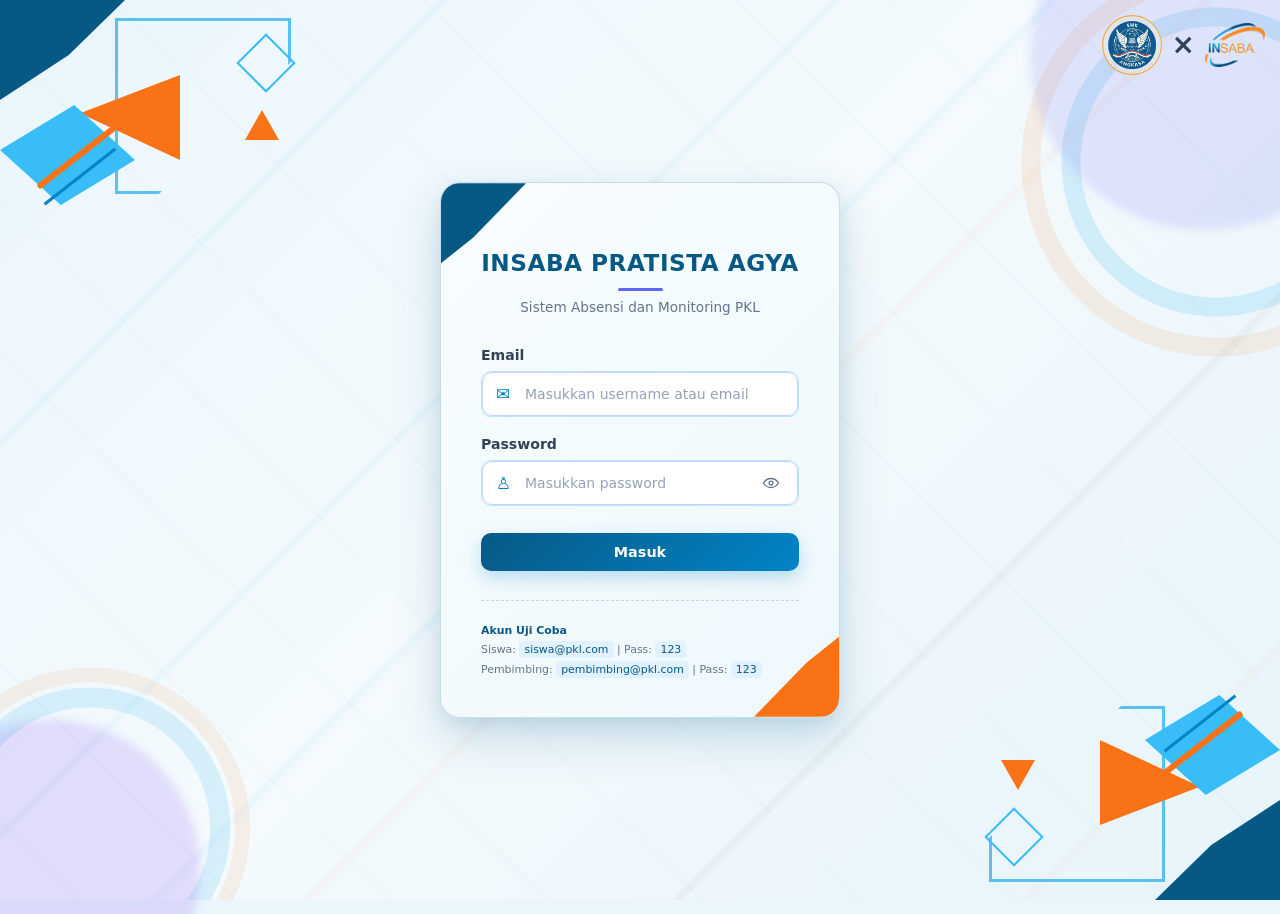
==== commit da8655fa: "update menambahan refisi tugas dan memberbagus dashboard admin" ====
--- a/frontend/dashboard_admin.html
+++ b/frontend/dashboard_admin.html
@@ -43,6 +43,11 @@
                     data-halaman="rekap-tugas">
                     Rekap Tugas
                 </button>
+
+                <button type="button" class="sidebar-link"
+                       data-halaman="sertifikat">
+                       Sertifikat PKL
+               </button>
             </nav>
 
             <div class="sidebar-footer">
@@ -71,8 +76,10 @@
 
             <main class="container">
 
+                
                 <!-- Dashboard -->
                 <section class="admin-halaman" id="halaman-dashboard">
+
                     <section class="card">
                         <h2>Selamat Datang, <span id="adminNamaDashboard">Admin</span></h2>
                         <p>
@@ -110,14 +117,13 @@
                             </div>
                         </div>
                     </section>
-                </section>
-
-                <!-- Rekap Absensi -->
-                <section class="admin-halaman" id="halaman-rekap-absensi" hidden>
+
+                    <!-- Statistik Absensi hanya di Dashboard -->
                     <section class="card">
-                        <h2>Rekap Absensi</h2>
+                        <h2>Statistik Absensi Siswa</h2>
                         <p>
-                            Halaman untuk melihat data kehadiran siswa PKL.
+                            Jumlah izin, keterlambatan, sakit, dan penugasan
+                            kerja di luar lokasi PKL untuk setiap siswa.
                         </p>
 
                         <div class="table-responsive">
@@ -126,24 +132,81 @@
                                     <tr>
                                         <th>No.</th>
                                         <th>Nama Siswa</th>
-                                        <th>Tanggal</th>
-                                        <th>Jam Masuk</th>
-                                        <th>Jam Keluar</th>
-                                        <th>Status</th>
+                                        <th>Izin</th>
+                                        <th>Terlambat</th>
+                                        <th>Sakit</th>
+                                        <th>Kerja di Luar</th>
                                     </tr>
                                 </thead>
-                                <tbody id="tabelRekapAbsensi">
+                                <tbody id="tabelStatistikAbsensiDashboard">
                                     <tr>
                                         <td colspan="6">
-                                            Data absensi akan ditampilkan setelah
-                                            dihubungkan ke backend.
+                                            Statistik absensi akan ditampilkan di sini.
                                         </td>
                                     </tr>
                                 </tbody>
                             </table>
                         </div>
                     </section>
+
                 </section>
+
+
+                
+
+
+
+                
+<!-- Rekap Absensi -->
+<section class="admin-halaman" id="halaman-rekap-absensi" hidden>
+    <section class="card">
+        <h2>Rekap Absensi</h2>
+        <p>Filter absensi berdasarkan periode dan nama siswa.</p>
+
+        <div class="form-grid">
+            <div class="form-group">
+                <label for="filterPeriodeAbsensi">Periode Rekap</label>
+                <select id="filterPeriodeAbsensi">
+                    <option value="semua">Keseluruhan</option>
+                    <option value="bulan">Bulanan</option>
+                </select>
+            </div>
+
+            <div class="form-group">
+                <label for="filterBulanAbsensi">Bulan</label>
+                <input type="month" id="filterBulanAbsensi" disabled>
+            </div>
+
+            <div class="form-group">
+                <label for="filterNamaAbsensi">Nama Siswa</label>
+                <select id="filterNamaAbsensi">
+                    <option value="semua">Semua Siswa</option>
+                </select>
+            </div>
+        </div>
+
+        <div class="table-responsive">
+            <table class="table">
+                <thead>
+                    <tr>
+                        <th>No.</th>
+                        <th>Nama Siswa</th>
+                        <th>Tanggal</th>
+                        <th>Jam Masuk</th>
+                        <th>Jam Keluar</th>
+                        <th>Status</th>
+                    </tr>
+                </thead>
+                <tbody id="tabelRekapAbsensi">
+                    <tr>
+                        <td colspan="6">Data absensi akan ditampilkan di sini.</td>
+                    </tr>
+                </tbody>
+            </table>
+        </div>
+    </section>
+</section>
+
 
                 <!-- Data Siswa -->
                 <section class="admin-halaman" id="halaman-data-siswa" hidden>
@@ -229,10 +292,19 @@
                             </div>
                         </div>
 
-                        <button type="button" class="btn btn-primary"
-                            id="btnTampilkanRekap">
-                            Tampilkan Rekap
-                        </button>
+                        
+<div class="form-actions">
+    <button type="button" class="btn btn-primary"
+        id="btnTampilkanRekap">
+        Tampilkan Rekap
+    </button>
+
+    <button type="button" class="btn btn-success"
+        id="btnCetakDaftarTugas">
+        Cetak Daftar Tugas
+    </button>
+</div>
+
 
                         <div class="table-responsive" style="margin-top: 1.5rem;">
                             <table class="table">
@@ -287,6 +359,46 @@
                     </section>
                 </section>
 
+                
+<!-- Sertifikat PKL -->
+<section class="admin-halaman" id="halaman-sertifikat" hidden>
+    <section class="card">
+        <h2>Sertifikat PKL</h2>
+
+        <p>
+            Pantau progres kehadiran dan tugas siswa selama PKL.
+            Nilai akhir dihitung setelah periode PKL berakhir.
+            Sertifikat hanya dapat dicetak setelah disetujui admin.
+        </p>
+
+        <div class="table-responsive">
+            <table class="table">
+                <thead>
+                    <tr>
+                        <th>No.</th>
+                        <th>Nama Siswa</th>
+                        <th>Periode PKL</th>
+                        <th>Nilai / Progres Kehadiran</th>
+                        <th>Nilai / Progres Tugas</th>
+                        <th>Nilai Akhir</th>
+                        <th>Status Sertifikat</th>
+                        <th>Aksi Admin</th>
+                    </tr>
+                </thead>
+
+                <tbody id="tabelSertifikat">
+                    <tr>
+                        <td colspan="8">
+                            Data sertifikat akan ditampilkan di sini.
+                        </td>
+                    </tr>
+                </tbody>
+            </table>
+        </div>
+    </section>
+</section>
+
+
             </main>
         </div>
     </div>
--- a/frontend/css/style.css
+++ b/frontend/css/style.css
@@ -152,6 +152,7 @@
    ========================================== */
 body.login-page {
   min-height: 100vh;
+  box-sizing: border-box;
   display: flex !important;
   justify-content: center !important;
   align-items: center !important;
@@ -256,18 +257,25 @@
 /* ==========================================
    4. HEADER / NAVBAR (DASHBOARD)
    ========================================== */
-.navbar {
-  background: var(--siswa-nav-bg);
-  color: #ffffff;
-  padding: 1.1rem 2.5rem;
-  display: flex;
-  justify-content: space-between;
-  align-items: center;
-  box-shadow: 0 4px 15px rgba(30, 58, 138, 0.25);
-  position: sticky;
-  top: 0;
-  z-index: 100;
-}
+
+body.admin-page .navbar {
+    position: static;
+    top: auto;
+    left: auto;
+    right: auto;
+    z-index: auto;
+    width: 100%;
+    box-sizing: border-box;
+
+    background: var(--siswa-nav-bg);
+    color: #ffffff;
+    padding: 1.1rem 2.5rem;
+    display: flex;
+    justify-content: space-between;
+    align-items: center;
+    box-shadow: 0 4px 15px rgba(30, 58, 138, 0.25);
+}
+
 
 .navbar h3 {
   font-size: 1.3rem;
@@ -487,6 +495,7 @@
 
 body.login-page {
   background:
+   
 
   /* GARIS DIAGONAL BIRU */
 linear-gradient(
@@ -614,9 +623,15 @@
       #f4fafd 48%,
       #e6f4fa 100%
     ) !important;
-
-  min-height: 100vh;
-}
+   min-height: 100vh;
+  height: 100vh;
+  position: relative;
+  overflow: hidden;
+  background-repeat: no-repeat;
+  background-size: cover;
+
+}
+
 
 .login-page .auth-container {
   width: 100% !important;
@@ -962,7 +977,7 @@
    ========================================== */
 
 body.login-page .geo {
-  position: fixed;
+  position: absolute;
   width: 300px;
   height: 230px;
   z-index: 0;
@@ -1089,7 +1104,7 @@
 body.login-page .geo {
   width: 360px;
   height: 300px;
-  position: fixed;
+  position: absolute;
   overflow: visible;
   z-index: 0;
 }
@@ -4139,3 +4154,1094 @@
   margin: 0;
   white-space: nowrap;
 }
+
+/* Latar belakang pop-up */
+.konfirmasi-nonaktif-overlay {
+  position: fixed;
+  inset: 0;
+  z-index: 99999;
+  display: flex;
+  justify-content: center;
+  align-items: center;
+  padding: 20px;
+  background: rgba(15, 23, 42, 0.55);
+  backdrop-filter: blur(6px);
+}
+
+/* Kotak pop-up */
+.konfirmasi-nonaktif-modal {
+  width: 100%;
+  max-width: 480px;
+  padding: 30px;
+  border-radius: 22px;
+  background: #ffffff;
+  box-shadow: 0 25px 70px rgba(15, 23, 42, 0.3);
+  animation: munculNonaktif 0.2s ease-out;
+}
+
+/* Judul */
+.konfirmasi-nonaktif-heading {
+  display: flex;
+  align-items: center;
+  gap: 16px;
+  margin-bottom: 24px;
+}
+
+.konfirmasi-nonaktif-icon {
+  display: flex;
+  align-items: center;
+  justify-content: center;
+  flex-shrink: 0;
+  width: 58px;
+  height: 58px;
+  border-radius: 16px;
+  background: #fee2e2;
+  color: #dc2626;
+  font-size: 30px;
+  font-weight: bold;
+}
+
+.konfirmasi-nonaktif-heading h3 {
+  margin: 0 0 6px;
+  color: #1e3a8a;
+  font-size: 23px;
+}
+
+.konfirmasi-nonaktif-heading p {
+  margin: 0;
+  color: #64748b;
+  font-size: 14px;
+}
+
+/* Pesan konfirmasi */
+.konfirmasi-nonaktif-nama {
+  margin: 0 0 16px;
+  color: #334155;
+  font-size: 16px;
+  line-height: 1.7;
+}
+
+.konfirmasi-nonaktif-nama strong {
+  color: #1d4ed8;
+}
+
+.konfirmasi-nonaktif-info {
+  padding: 14px;
+  border: 1px solid #bfdbfe;
+  border-radius: 12px;
+  background: #eff6ff;
+  color: #1e40af;
+  font-size: 14px;
+  line-height: 1.7;
+}
+
+/* Tombol */
+.konfirmasi-nonaktif-actions {
+  display: flex;
+  justify-content: flex-end;
+  gap: 12px;
+  margin-top: 24px;
+}
+
+.konfirmasi-nonaktif-actions button {
+  padding: 12px 18px;
+  border: none;
+  border-radius: 10px;
+  font-size: 14px;
+  font-weight: 600;
+  cursor: pointer;
+  transition: 0.2s;
+}
+
+.btn-batal-nonaktif {
+  background: #e2e8f0;
+  color: #334155;
+}
+
+.btn-batal-nonaktif:hover {
+  background: #cbd5e1;
+}
+
+.btn-setuju-nonaktif {
+  background: #dc2626;
+  color: #ffffff;
+}
+
+.btn-setuju-nonaktif:hover {
+  background: #b91c1c;
+}
+
+@keyframes munculNonaktif {
+  from {
+    opacity: 0;
+    transform: translateY(12px) scale(0.97);
+  }
+  to {
+    opacity: 1;
+    transform: translateY(0) scale(1);
+  }
+}
+
+@media (max-width: 480px) {
+  .konfirmasi-nonaktif-modal {
+    padding: 22px;
+  }
+
+  .konfirmasi-nonaktif-actions {
+    flex-direction: column-reverse;
+  }
+
+  .konfirmasi-nonaktif-actions button {
+    width: 100%;
+  }
+}
+
+/* Perbaikan header dashboard siswa dan pembimbing */
+body.siswa-page .navbar,
+body.pembimbing-page .navbar {
+    position: relative;
+    width: 100%;
+    box-sizing: border-box;
+    min-height: 84px;
+    padding: 16px 32px;
+
+    display: flex;
+    flex-direction: row;
+    justify-content: space-between;
+    align-items: center;
+    gap: 20px;
+
+    background: var(--siswa-nav-bg);
+    color: #ffffff;
+    box-shadow: 0 4px 15px rgba(15, 45, 75, 0.18);
+}
+
+body.pembimbing-page .navbar {
+    background: linear-gradient(
+        135deg,
+        #000000 0%,
+        #6471e6 45%,
+        #ff6b00 100%
+    );
+}
+
+body.siswa-page .navbar h3,
+body.pembimbing-page .navbar h3 {
+    margin: 0;
+    color: #ffffff;
+    font-size: 24px;
+    line-height: 1.4;
+}
+
+body.siswa-page .user-profile,
+body.pembimbing-page .user-profile {
+    display: flex;
+    flex-direction: row;
+    align-items: center;
+    justify-content: flex-end;
+    gap: 20px;
+    flex-shrink: 0;
+}
+
+body.siswa-page .realtime-clock,
+body.pembimbing-page .realtime-clock {
+    color: #ffffff;
+    text-align: right;
+    line-height: 1.5;
+}
+
+body.siswa-page #clock-time,
+body.siswa-page #clock-date,
+body.pembimbing-page #clock-time,
+body.pembimbing-page #clock-date {
+    color: #ffffff;
+}
+
+@media (max-width: 600px) {
+    body.siswa-page .navbar,
+    body.pembimbing-page .navbar {
+        flex-wrap: wrap;
+        padding: 14px 16px;
+        gap: 12px;
+    }
+
+    body.siswa-page .navbar h3,
+    body.pembimbing-page .navbar h3 {
+        font-size: 20px;
+    }
+
+    body.siswa-page .user-profile,
+    body.pembimbing-page .user-profile {
+        width: 100%;
+        justify-content: space-between;
+    }
+
+    body.siswa-page .realtime-clock,
+    body.pembimbing-page .realtime-clock {
+        text-align: left;
+    }
+}
+
+
+/* Tampilan fitur ketika periode PKL berakhir */
+.periode-warning {
+    display: flex;
+    align-items: center;
+    gap: 12px;
+    padding: 16px 20px;
+    margin-bottom: 24px;
+    color: #41627f;
+    background: #edf5fc;
+    border: 1px solid #d3e3f3;
+    border-radius: 12px;
+    font-size: 15px;
+}
+
+/* Tombol yang tidak bisa digunakan */
+.absen-actions button:disabled,
+button:disabled {
+    background: #d5dde6 !important;
+    color: #8b9bad !important;
+    border-color: #d5dde6 !important;
+    box-shadow: none !important;
+    cursor: not-allowed;
+    opacity: 0.8;
+}
+
+/* Form absensi dibuat pudar */
+#formAbsensi input:disabled,
+#formAbsensi select:disabled,
+#formLaporan input:disabled,
+#formLaporan textarea:disabled,
+#formLaporan select:disabled {
+    background: #edf1f5 !important;
+    color: #8795a5 !important;
+    border-color: #d6e0e9 !important;
+    cursor: not-allowed;
+}
+
+/* Riwayat tetap normal dan mudah dibaca */
+#formAbsensi table,
+#formAbsensi table th,
+#formAbsensi table td {
+    opacity: 1;
+}
+
+/* =====================================================
+   ADMIN DASHBOARD — PREMIUM CORPORATE REDESIGN
+   CSS ONLY — tidak mengubah logika aplikasi
+   ===================================================== */
+
+body.admin-page {
+    --admin-navy: #10264a;
+    --admin-blue: #2563eb;
+    --admin-blue-light: #eff6ff;
+    --admin-text: #172b4d;
+    --admin-muted: #718096;
+    --admin-border: #e2eaf5;
+
+    color: var(--admin-text);
+    background:
+        radial-gradient(
+            circle at 90% 0%,
+            rgba(96, 165, 250, 0.15),
+            transparent 28rem
+        ),
+        linear-gradient(145deg, #f4f7fc 0%, #edf3fb 100%);
+    min-height: 100vh;
+}
+
+/* Area utama dashboard */
+body.admin-page .admin-layout {
+    min-height: 100vh;
+    background: transparent;
+}
+
+/* Sidebar premium */
+body.admin-page .admin-sidebar {
+    background:
+        radial-gradient(
+            circle at 0% 0%,
+            rgba(59, 130, 246, 0.22),
+            transparent 230px
+        ),
+        linear-gradient(180deg, #102344 0%, #142f59 60%, #0d2040 100%);
+    border-right: 1px solid rgba(255, 255, 255, 0.08);
+    box-shadow: 8px 0 32px rgba(15, 35, 70, 0.12);
+    padding: 26px 17px;
+}
+
+/* Nama aplikasi di sidebar */
+body.admin-page .admin-sidebar h2 {
+    font-size: 21px;
+    font-weight: 800;
+    line-height: 1.5;
+    letter-spacing: 0.4px;
+    padding: 0 12px 25px;
+    margin-bottom: 20px;
+    border-bottom: 1px solid rgba(255, 255, 255, 0.12);
+}
+
+/* Menu sidebar */
+body.admin-page .admin-nav {
+    display: flex;
+    flex-direction: column;
+    gap: 7px;
+}
+
+body.admin-page .admin-nav a {
+    display: flex;
+    align-items: center;
+    gap: 12px;
+    min-height: 46px;
+    padding: 12px 15px;
+    color: #cbd8ec;
+    border: 1px solid transparent;
+    border-radius: 12px;
+    font-size: 13.5px;
+    font-weight: 500;
+    text-decoration: none;
+    transition:
+        background 0.22s ease,
+        color 0.22s ease,
+        transform 0.22s ease,
+        border-color 0.22s ease;
+}
+
+body.admin-page .admin-nav a:hover {
+    color: #ffffff;
+    background: rgba(255, 255, 255, 0.09);
+    border-color: rgba(255, 255, 255, 0.08);
+    transform: translateX(3px);
+}
+
+body.admin-page .admin-nav a.active {
+    color: #ffffff;
+    background: linear-gradient(110deg, #2563eb, #4388f5);
+    border-color: rgba(191, 219, 254, 0.35);
+    box-shadow: 0 8px 20px rgba(37, 99, 235, 0.25);
+    font-weight: 700;
+}
+
+/* Tombol logout */
+body.admin-page #adminLogout {
+    margin-top: auto;
+    border-radius: 11px;
+    transition: all 0.2s ease;
+}
+
+body.admin-page #adminLogout:hover {
+    filter: brightness(1.08);
+    transform: translateY(-1px);
+}
+
+/* Konten utama */
+body.admin-page .admin-content {
+    min-width: 0;
+    padding: 30px;
+}
+
+/* Header dashboard */
+body.admin-page .admin-header {
+    display: flex;
+    align-items: center;
+    justify-content: space-between;
+    gap: 20px;
+    padding: 28px 30px;
+    margin-bottom: 28px;
+    overflow: hidden;
+    position: relative;
+    isolation: isolate;
+    border: 1px solid #dce7f6;
+    border-left: 5px solid #2563eb;
+    border-radius: 20px;
+    background:
+        radial-gradient(
+            circle at 100% 0%,
+            rgba(96, 165, 250, 0.22),
+            transparent 260px
+        ),
+        linear-gradient(120deg, #ffffff 0%, #f4f8ff 100%);
+    box-shadow: 0 12px 30px rgba(28, 57, 100, 0.07);
+}
+
+body.admin-page .admin-header h1 {
+    color: #102c54;
+    font-size: clamp(23px, 2.2vw, 31px);
+    font-weight: 800;
+    letter-spacing: -0.7px;
+    line-height: 1.3;
+    margin: 0;
+}
+
+body.admin-page .admin-header p {
+    color: #718096;
+    font-size: 14px;
+    line-height: 1.7;
+    margin-top: 8px;
+}
+
+/* Semua panel dashboard */
+body.admin-page .admin-section {
+    min-width: 0;
+    padding: 27px;
+    margin-bottom: 25px;
+    border: 1px solid rgba(218, 229, 244, 0.95);
+    border-top: 3px solid #3b82f6;
+    border-radius: 18px;
+    background: rgba(255, 255, 255, 0.96);
+    box-shadow: 0 8px 26px rgba(24, 49, 83, 0.055);
+    transition:
+        box-shadow 0.22s ease,
+        border-color 0.22s ease;
+}
+
+body.admin-page .admin-section:hover {
+    box-shadow: 0 13px 32px rgba(24, 49, 83, 0.085);
+    border-color: #d3e1f3;
+}
+
+body.admin-page .admin-section h2 {
+    color: #183b6b;
+    font-size: 19px;
+    font-weight: 750;
+    line-height: 1.5;
+    margin-bottom: 20px;
+    padding-bottom: 15px;
+    border-bottom: 1px solid #edf1f7;
+}
+
+/* Grid kartu statistik */
+body.admin-page .stats-grid {
+    display: grid;
+    grid-template-columns: repeat(4, minmax(0, 1fr));
+    gap: 19px;
+    margin-bottom: 28px;
+}
+
+/* Kartu statistik */
+body.admin-page .admin-stat-card {
+    position: relative;
+    min-width: 0;
+    min-height: 150px;
+    padding: 24px;
+    overflow: hidden;
+    isolation: isolate;
+    border: 1px solid rgba(255, 255, 255, 0.4);
+    border-radius: 18px;
+    box-shadow: 0 10px 24px rgba(28, 57, 100, 0.10);
+    transition:
+        transform 0.24s ease,
+        box-shadow 0.24s ease;
+}
+
+body.admin-page .admin-stat-card::after {
+    content: "";
+    position: absolute;
+    z-index: -1;
+    width: 125px;
+    height: 125px;
+    right: -36px;
+    bottom: -54px;
+    border: 22px solid rgba(255, 255, 255, 0.13);
+    border-radius: 50%;
+    pointer-events: none;
+}
+
+body.admin-page .admin-stat-card:hover {
+    transform: translateY(-5px);
+    box-shadow: 0 17px 30px rgba(28, 57, 100, 0.16);
+}
+
+body.admin-page .admin-stat-card:nth-child(1) {
+    background: linear-gradient(135deg, #1d4ed8, #60a5fa);
+}
+
+body.admin-page .admin-stat-card:nth-child(2) {
+    background: linear-gradient(135deg, #047857, #34d399);
+}
+
+body.admin-page .admin-stat-card:nth-child(3) {
+    background: linear-gradient(135deg, #b45309, #fbbf24);
+}
+
+body.admin-page .admin-stat-card:nth-child(4) {
+    background: linear-gradient(135deg, #6d28d9, #a78bfa);
+}
+
+body.admin-page .admin-stat-card h2,
+body.admin-page .admin-stat-card h3 {
+    position: relative;
+    z-index: 1;
+    color: #ffffff;
+    font-size: 13px;
+    font-weight: 650;
+    line-height: 1.6;
+    margin: 0 0 12px;
+    padding: 0;
+    border: 0;
+}
+
+body.admin-page .admin-stat-card p {
+    position: relative;
+    z-index: 1;
+    color: #ffffff;
+    font-size: clamp(28px, 3vw, 37px);
+    font-weight: 850;
+    line-height: 1.2;
+    letter-spacing: -1px;
+    margin: 0;
+}
+
+/* Form admin */
+body.admin-page .admin-section input,
+body.admin-page .admin-section select,
+body.admin-page .admin-section textarea {
+    width: 100%;
+    max-width: 100%;
+    color: #243b5a;
+    background: #f8faff;
+    border: 1px solid #dce5f1;
+    border-radius: 10px;
+    padding: 11px 13px;
+    font-size: 13.5px;
+    transition:
+        background 0.2s ease,
+        border-color 0.2s ease,
+        box-shadow 0.2s ease;
+}
+
+body.admin-page .admin-section input:hover,
+body.admin-page .admin-section select:hover,
+body.admin-page .admin-section textarea:hover {
+    border-color: #b8cbed;
+}
+
+body.admin-page .admin-section input:focus,
+body.admin-page .admin-section select:focus,
+body.admin-page .admin-section textarea:focus {
+    outline: none;
+    background: #ffffff;
+    border-color: #3b82f6;
+    box-shadow: 0 0 0 4px rgba(59, 130, 246, 0.11);
+}
+
+/* Tombol admin */
+body.admin-page .admin-section button,
+body.admin-page .admin-header button {
+    border: 1px solid transparent;
+    border-radius: 10px;
+    padding: 10px 16px;
+    font-size: 13px;
+    font-weight: 650;
+    cursor: pointer;
+    transition:
+        transform 0.2s ease,
+        box-shadow 0.2s ease,
+        filter 0.2s ease;
+}
+
+body.admin-page .admin-section button:hover,
+body.admin-page .admin-header button:hover {
+    transform: translateY(-1px);
+    box-shadow: 0 7px 15px rgba(37, 99, 235, 0.16);
+    filter: brightness(1.03);
+}
+
+/* Pembungkus tabel */
+body.admin-page .admin-table-wrapper {
+    max-width: 100%;
+    overflow-x: auto;
+    border: 1px solid #e0e8f3;
+    border-radius: 13px;
+    background: #ffffff;
+    box-shadow: 0 5px 16px rgba(28, 57, 100, 0.035);
+}
+
+/* Tabel */
+body.admin-page .admin-table-wrapper table {
+    width: 100%;
+    border-collapse: separate;
+    border-spacing: 0;
+}
+
+body.admin-page .admin-table-wrapper th {
+    padding: 15px 16px;
+    color: #ffffff;
+    background: linear-gradient(110deg, #173968, #2862a8);
+    border: 0;
+    border-bottom: 1px solid #d8e4f4;
+    font-size: 12px;
+    font-weight: 700;
+    text-align: left;
+    white-space: nowrap;
+}
+
+body.admin-page .admin-table-wrapper td {
+    padding: 14px 16px;
+    color: #3c506b;
+    border: 0;
+    border-bottom: 1px solid #edf1f7;
+    font-size: 13px;
+    line-height: 1.6;
+    vertical-align: middle;
+}
+
+body.admin-page .admin-table-wrapper tbody tr {
+    transition: background 0.16s ease;
+}
+
+body.admin-page .admin-table-wrapper tbody tr:nth-child(even) {
+    background: #f8faff;
+}
+
+body.admin-page .admin-table-wrapper tbody tr:hover {
+    background: #edf5ff;
+}
+
+body.admin-page .admin-table-wrapper tbody tr:last-child td {
+    border-bottom: 0;
+}
+
+/* Perbaikan jarak antarbagian */
+body.admin-page .admin-section > *:first-child {
+    margin-top: 0;
+}
+
+body.admin-page .admin-section p {
+    color: #6b7c93;
+    line-height: 1.7;
+}
+
+/* Fokus keyboard */
+body.admin-page .admin-nav a:focus-visible,
+body.admin-page button:focus-visible,
+body.admin-page input:focus-visible,
+body.admin-page select:focus-visible,
+body.admin-page textarea:focus-visible {
+    outline: 3px solid rgba(59, 130, 246, 0.45);
+    outline-offset: 3px;
+}
+
+/* Tablet */
+@media (max-width: 1100px) {
+    body.admin-page .admin-content {
+        padding: 22px;
+    }
+
+    body.admin-page .stats-grid {
+        grid-template-columns: repeat(2, minmax(0, 1fr));
+    }
+
+    body.admin-page .admin-section {
+        padding: 22px;
+    }
+}
+
+/* Ponsel */
+@media (max-width: 700px) {
+    body.admin-page .admin-content {
+        padding: 14px;
+    }
+
+    body.admin-page .admin-header {
+        align-items: flex-start;
+        flex-direction: column;
+        padding: 22px;
+        border-radius: 16px;
+    }
+
+    body.admin-page .admin-header h1 {
+        font-size: 24px;
+    }
+
+    body.admin-page .stats-grid {
+        grid-template-columns: repeat(2, minmax(0, 1fr));
+        gap: 12px;
+    }
+
+    body.admin-page .admin-stat-card {
+        min-height: 125px;
+        padding: 17px;
+        border-radius: 15px;
+    }
+
+    body.admin-page .admin-stat-card p {
+        font-size: 28px;
+    }
+
+    body.admin-page .admin-section {
+        padding: 17px;
+        margin-bottom: 17px;
+        border-radius: 15px;
+    }
+
+    body.admin-page .admin-section h2 {
+        font-size: 17px;
+    }
+
+    body.admin-page .admin-table-wrapper th,
+    body.admin-page .admin-table-wrapper td {
+        padding: 11px 12px;
+        font-size: 12px;
+    }
+}
+
+@media (max-width: 380px) {
+    body.admin-page .stats-grid {
+        grid-template-columns: 1fr;
+    }
+}
+
+/* Hormati preferensi mengurangi animasi */
+@media (prefers-reduced-motion: reduce) {
+    body.admin-page *,
+    body.admin-page *::before,
+    body.admin-page *::after {
+        scroll-behavior: auto !important;
+        animation-duration: 0.01ms !important;
+        animation-iteration-count: 1 !important;
+        transition-duration: 0.01ms !important;
+    }
+}
+
+
+/* ==========================================
+   ADMIN DASHBOARD — COLORFUL PREMIUM THEME
+   ========================================== */
+
+body.admin-page {
+    background: #eaf0fb !important;
+    color: #243654;
+}
+
+/* Background halaman dengan gradasi lembut */
+body.admin-page .admin-layout {
+    background:
+        radial-gradient(ellipse at 85% 5%,
+            rgba(91, 141, 239, 0.20), transparent 32%),
+        radial-gradient(ellipse at 15% 85%,
+            rgba(115, 196, 205, 0.15), transparent 35%),
+        linear-gradient(135deg, #edf3ff 0%, #e8eef9 50%, #f2f5fc 100%) !important;
+}
+
+/* Area konten transparan agar background terlihat */
+body.admin-page .admin-content,
+body.admin-page .admin-content .container {
+    background: transparent !important;
+}
+
+/* Navbar lebih elegan */
+body.admin-page .admin-content .navbar {
+    background: linear-gradient(100deg, #ffffff, #f2f6ff) !important;
+    border-bottom: 1px solid #dce6f6;
+    box-shadow: 0 5px 20px rgba(36, 65, 112, 0.07);
+}
+
+/* Judul halaman */
+body.admin-page #judulHalaman {
+    color: #173e7a !important;
+    font-weight: 800;
+    letter-spacing: -0.4px;
+}
+
+/* Card umum: aksen biru di bagian atas */
+body.admin-page .admin-halaman > .card {
+    position: relative;
+    overflow: hidden;
+    background: linear-gradient(145deg, #ffffff 0%, #f9fbff 100%) !important;
+    border: 1px solid #dce7f7 !important;
+    border-top: 5px solid #3978ed !important;
+    border-radius: 18px !important;
+    box-shadow: 0 12px 30px rgba(38, 72, 125, 0.09) !important;
+    padding: 28px;
+    margin-bottom: 26px;
+}
+
+/* Judul card */
+body.admin-page .admin-halaman > .card > h2 {
+    color: #1b4786 !important;
+    font-weight: 800;
+    margin-bottom: 16px;
+}
+
+/* Garis aksen pada judul card */
+body.admin-page .admin-halaman > .card > h2::before {
+    content: "";
+    display: inline-block;
+    width: 5px;
+    height: 25px;
+    margin-right: 12px;
+    vertical-align: -5px;
+    border-radius: 8px;
+    background: linear-gradient(180deg, #3478f6, #65b5ff);
+}
+
+/* Card Ringkasan Data */
+body.admin-page #halaman-dashboard > .card:nth-child(2) {
+    background: linear-gradient(135deg, #e5efff 0%, #f4f8ff 55%, #e9f5ff 100%) !important;
+    border: 1px solid #c9dcfa !important;
+    border-top: 5px solid #4b7cf3 !important;
+}
+
+/* Kartu angka statistik */
+body.admin-page #halaman-dashboard .form-grid > .card {
+    position: relative;
+    overflow: hidden;
+    border: 1px solid rgba(255,255,255,0.8) !important;
+    border-radius: 16px !important;
+    padding: 22px !important;
+    box-shadow: 0 8px 20px rgba(35, 68, 120, 0.10) !important;
+    transition: transform 0.2s ease, box-shadow 0.2s ease;
+}
+
+/* Aksen dekoratif pada kartu statistik */
+body.admin-page #halaman-dashboard .form-grid > .card::after {
+    content: "";
+    position: absolute;
+    width: 85px;
+    height: 85px;
+    right: -25px;
+    bottom: -30px;
+    border-radius: 50%;
+    background: rgba(255,255,255,0.28);
+    pointer-events: none;
+}
+
+body.admin-page #halaman-dashboard .form-grid > .card:hover {
+    transform: translateY(-4px);
+    box-shadow: 0 13px 25px rgba(35, 68, 120, 0.16) !important;
+}
+
+/* Total siswa — biru */
+body.admin-page #halaman-dashboard .form-grid > .card:nth-child(1) {
+    background: linear-gradient(135deg, #3478f6, #5a9bff) !important;
+}
+
+/* Total pembimbing — hijau toska */
+body.admin-page #halaman-dashboard .form-grid > .card:nth-child(2) {
+    background: linear-gradient(135deg, #0e9f91, #39c6b0) !important;
+}
+
+/* Total tugas — ungu */
+body.admin-page #halaman-dashboard .form-grid > .card:nth-child(3) {
+    background: linear-gradient(135deg, #7655df, #a28af8) !important;
+}
+
+/* Tugas selesai — jingga */
+body.admin-page #halaman-dashboard .form-grid > .card:nth-child(4) {
+    background: linear-gradient(135deg, #e58a27, #f5b84d) !important;
+}
+
+/* Teks kartu statistik */
+body.admin-page #halaman-dashboard .form-grid > .card h3,
+body.admin-page #halaman-dashboard .form-grid > .card h2 {
+    position: relative;
+    z-index: 1;
+    color: #ffffff !important;
+}
+
+body.admin-page #halaman-dashboard .form-grid > .card h3 {
+    font-size: 15px;
+    font-weight: 650;
+}
+
+body.admin-page #halaman-dashboard .form-grid > .card h2 {
+    font-size: 32px;
+    margin-top: 12px;
+}
+
+/* Tabel lebih halus */
+body.admin-page .admin-halaman table.table thead th {
+    background: linear-gradient(135deg, #dce9fb, #e8f0fc) !important;
+    color: #244b7c !important;
+    border-color: #cbdaf0 !important;
+}
+
+body.admin-page .admin-halaman table.table tbody td {
+    background: #ffffff !important;
+    color: #344761 !important;
+    border-color: #e4ebf5 !important;
+}
+
+body.admin-page .admin-halaman table.table tbody tr:hover td {
+    background: #f0f6ff !important;
+}
+
+/* Sidebar tetap senada */
+body.admin-page .admin-sidebar {
+    background: linear-gradient(180deg, #101b35, #1a3763 70%, #234a78) !important;
+}
+
+/* Responsif */
+@media (max-width: 768px) {
+    body.admin-page .admin-halaman > .card {
+        padding: 18px;
+        border-radius: 14px !important;
+    }
+
+    body.admin-page #halaman-dashboard .form-grid > .card h2 {
+        font-size: 26px;
+    }
+}
+
+/* Navbar admin: gradasi biru elegan */
+body.admin-page .admin-content .navbar {
+    background: linear-gradient(
+        110deg,
+        #173568 0%,
+        #2456a6 55%,
+        #3978d8 100%
+    ) !important;
+
+    border-bottom: 1px solid rgba(255, 255, 255, 0.18);
+    box-shadow: 0 6px 22px rgba(23, 53, 104, 0.22);
+}
+
+/* Judul halaman navbar */
+body.admin-page .admin-content .navbar #judulHalaman {
+    color: #ffffff !important;
+    font-weight: 800;
+}
+
+/* Nama admin */
+body.admin-page .admin-content .navbar #adminNama {
+    color: #ffffff !important;
+    font-weight: 700;
+}
+
+/* Jam dan tanggal */
+body.admin-page .admin-content .navbar .realtime-clock,
+body.admin-page .admin-content .navbar #clock-time,
+body.admin-page .admin-content .navbar #clock-date {
+    color: #e6efff !important;
+}
+
+/* Rapikan garis pemisah navbar */
+body.admin-page .admin-content .navbar {
+    border-radius: 0;
+}
+/* ==========================================
+   MIDNIGHT BLUE + GOLD + LIGHT BLUE
+   PROFESSIONAL GEOMETRIC BACKGROUND
+   ========================================== */
+
+body.admin-page .admin-layout {
+    position: relative;
+    isolation: isolate;
+
+    background:
+        radial-gradient(
+            circle at 8% 12%,
+            rgba(16, 42, 86, 0.32),
+            transparent 34%
+        ),
+        radial-gradient(
+            circle at 92% 18%,
+            rgba(245, 184, 46, 0.28),
+            transparent 27%
+        ),
+        radial-gradient(
+            circle at 78% 88%,
+            rgba(23, 70, 200, 0.22),
+            transparent 30%
+        ),
+        linear-gradient(
+            130deg,
+            #C5DCFF 0%,
+            #E7F0FF 52%,
+            #D5E5FF 100%
+        ) !important;
+}
+
+/* Konten transparan agar latar terlihat */
+body.admin-page .admin-content,
+body.admin-page .admin-content .container {
+    background: transparent !important;
+}
+
+/* Dekorasi geometris */
+body.admin-page .admin-layout::before {
+    content: "";
+    position: absolute;
+    inset: 0;
+    z-index: -1;
+    pointer-events: none;
+
+    background-image:
+        /* Lingkaran */
+        radial-gradient(circle, #102A56 0 29px, transparent 30px),
+        radial-gradient(circle, #F5B82E 0 18px, transparent 19px),
+        radial-gradient(circle, #1746C8 0 13px, transparent 14px),
+
+        /* Kotak */
+        linear-gradient(#102A56, #102A56),
+        linear-gradient(#F5B82E, #F5B82E),
+        linear-gradient(#1746C8, #1746C8),
+        linear-gradient(#102A56, #102A56),
+
+        /* Segitiga */
+        conic-gradient(
+            from 150deg,
+            transparent 0 60deg,
+            #102A56 60deg 120deg,
+            transparent 120deg
+        ),
+        conic-gradient(
+            from 150deg,
+            transparent 0 60deg,
+            #F5B82E 60deg 120deg,
+            transparent 120deg
+        ),
+        conic-gradient(
+            from 150deg,
+            transparent 0 60deg,
+            #1746C8 60deg 120deg,
+            transparent 120deg
+        );
+
+    background-size:
+        60px 60px,
+        38px 38px,
+        26px 26px,
+        40px 40px,
+        28px 28px,
+        22px 22px,
+        18px 18px,
+        56px 56px,
+        46px 46px,
+        40px 40px;
+
+    background-position:
+        5% 12%,
+        44% 12%,
+        63% 72%,
+        92% 15%,
+        79% 38%,
+        7% 67%,
+        57% 86%,
+        95% 54%,
+        18% 83%,
+        70% 17%;
+
+    background-repeat: no-repeat;
+}
+
+/* Card tetap putih */
+body.admin-page .admin-halaman > .card,
+body.admin-page #halaman-dashboard .form-grid > .card {
+    background: #FFFFFF !important;
+    border: 1px solid #C4D7F2 !important;
+    border-radius: 14px;
+    box-shadow: 0 8px 24px rgba(16, 42, 86, 0.14) !important;
+}
+/* Perbaikan background halaman login */
+html {
+  min-height: 100%;
+  background-color: #eaf6fc;
+}
+
+body.login-page {
+  min-height: 100vh;
+  background-color: #eaf6fc;
+}
